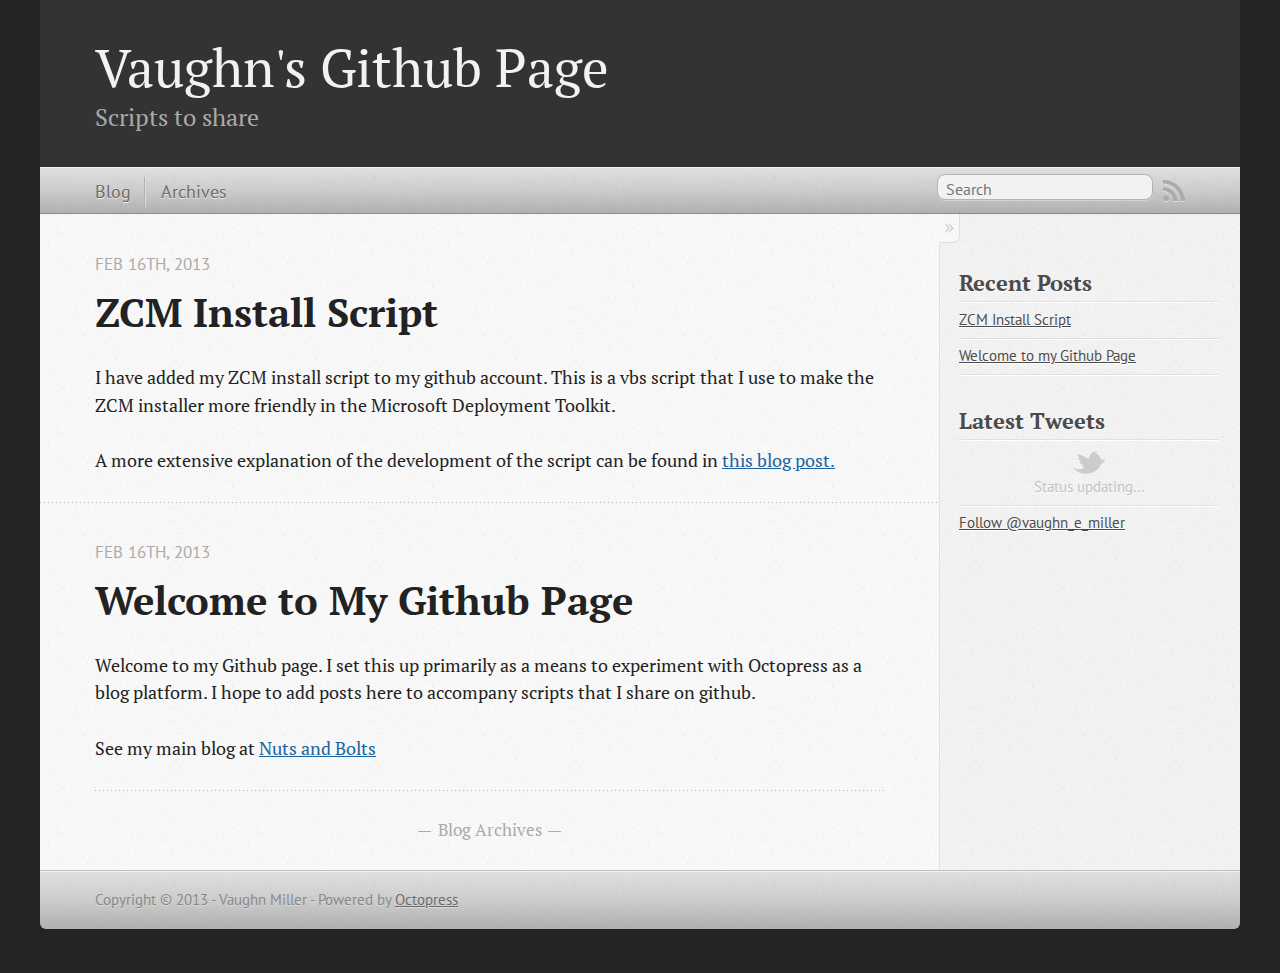
==== index.html @ 8c1656b6 "Site updated at 2013-02-16 18:28:26 UTC" ====
<!DOCTYPE html>
<!--[if IEMobile 7 ]><html class="no-js iem7"><![endif]-->
<!--[if lt IE 9]><html class="no-js lte-ie8"><![endif]-->
<!--[if (gt IE 8)|(gt IEMobile 7)|!(IEMobile)|!(IE)]><!--><html class="no-js" lang="en"><!--<![endif]-->
<head>
  <meta charset="utf-8">
  <title>Vaughn's Github Page</title>
  <meta name="author" content="Vaughn Miller">

  
  <meta name="description" content="I have added my ZCM install script to my github account. This is a vbs script that I use to make the ZCM installer more friendly in the Microsoft &hellip;">
  

  <!-- http://t.co/dKP3o1e -->
  <meta name="HandheldFriendly" content="True">
  <meta name="MobileOptimized" content="320">
  <meta name="viewport" content="width=device-width, initial-scale=1">

  
  <link rel="canonical" href="http://vmiller.github.com/">
  <link href="/favicon.png" rel="icon">
  <link href="/stylesheets/screen.css" media="screen, projection" rel="stylesheet" type="text/css">
  <script src="/javascripts/modernizr-2.0.js"></script>
  <script src="/javascripts/ender.js"></script>
  <script src="/javascripts/octopress.js" type="text/javascript"></script>
  <link href="/atom.xml" rel="alternate" title="Vaughn's Github Page" type="application/atom+xml">
  <!--Fonts from Google"s Web font directory at http://google.com/webfonts -->
<link href="http://fonts.googleapis.com/css?family=PT+Serif:regular,italic,bold,bolditalic" rel="stylesheet" type="text/css">
<link href="http://fonts.googleapis.com/css?family=PT+Sans:regular,italic,bold,bolditalic" rel="stylesheet" type="text/css">

  

</head>

<body   >
  <header role="banner"><hgroup>
  <h1><a href="/">Vaughn's Github Page</a></h1>
  
    <h2>Scripts to share</h2>
  
</hgroup>

</header>
  <nav role="navigation"><ul class="subscription" data-subscription="rss">
  <li><a href="/atom.xml" rel="subscribe-rss" title="subscribe via RSS">RSS</a></li>
  
</ul>
  
<form action="http://google.com/search" method="get">
  <fieldset role="search">
    <input type="hidden" name="q" value="site:vmiller.github.com" />
    <input class="search" type="text" name="q" results="0" placeholder="Search"/>
  </fieldset>
</form>
  
<ul class="main-navigation">
  <li><a href="/">Blog</a></li>
  <li><a href="/blog/archives">Archives</a></li>
</ul>

</nav>
  <div id="main">
    <div id="content">
      <div class="blog-index">
  
  
  
    <article>
      
  <header>
    
      <h1 class="entry-title"><a href="/blog/2013/02/16/zcm-install-script/">ZCM Install Script</a></h1>
    
    
      <p class="meta">
        








  


<time datetime="2013-02-16T13:21:00-05:00" pubdate data-updated="true">Feb 16<span>th</span>, 2013</time>
        
      </p>
    
  </header>


  <div class="entry-content"><p>I have added my ZCM install script to my github account.  This is a vbs script that I use to make the ZCM installer more friendly in the Microsoft Deployment Toolkit.</p>

<p>A more extensive explanation of the development of the script can be found in <a href="http://www.vaughnemiller.com/2012/09/06/installing-novell-zcm-adaptive-agent-in-mdt-2012/">this blog post.</a></p>
</div>
  
  


    </article>
  
  
    <article>
      
  <header>
    
      <h1 class="entry-title"><a href="/blog/2013/02/16/welcome-to-my-github-page/">Welcome to My Github Page</a></h1>
    
    
      <p class="meta">
        








  


<time datetime="2013-02-16T08:51:00-05:00" pubdate data-updated="true">Feb 16<span>th</span>, 2013</time>
        
      </p>
    
  </header>


  <div class="entry-content"><p>Welcome to my Github page.  I set this up primarily as a means to experiment with Octopress as a blog platform.  I hope to add posts here to accompany scripts that I share on github.</p>

<p>See my main blog at <a href="http://www.vaughnemiller.com">Nuts and Bolts</a></p>
</div>
  
  


    </article>
  
  <div class="pagination">
    
    <a href="/blog/archives">Blog Archives</a>
    
  </div>
</div>
<aside class="sidebar">
  
    <section>
  <h1>Recent Posts</h1>
  <ul id="recent_posts">
    
      <li class="post">
        <a href="/blog/2013/02/16/zcm-install-script/">ZCM Install Script</a>
      </li>
    
      <li class="post">
        <a href="/blog/2013/02/16/welcome-to-my-github-page/">Welcome to my Github Page</a>
      </li>
    
  </ul>
</section>


<section>
  <h1>Latest Tweets</h1>
  <ul id="tweets">
    <li class="loading">Status updating&#8230;</li>
  </ul>
  <script type="text/javascript">
    $.domReady(function(){
      getTwitterFeed("vaughn_e_miller", 4, true);
    });
  </script>
  <script src="/javascripts/twitter.js" type="text/javascript"> </script>
  
    <a href="http://twitter.com/vaughn_e_miller" class="twitter-follow-button" data-show-count="false">Follow @vaughn_e_miller</a>
  
</section>





  
</aside>

    </div>
  </div>
  <footer role="contentinfo"><p>
  Copyright &copy; 2013 - Vaughn Miller -
  <span class="credit">Powered by <a href="http://octopress.org">Octopress</a></span>
</p>

</footer>
  







  <script type="text/javascript">
    (function(){
      var twitterWidgets = document.createElement('script');
      twitterWidgets.type = 'text/javascript';
      twitterWidgets.async = true;
      twitterWidgets.src = 'http://platform.twitter.com/widgets.js';
      document.getElementsByTagName('head')[0].appendChild(twitterWidgets);
    })();
  </script>





</body>
</html>
---- stylesheets/screen.css ----
html,body,div,span,applet,object,iframe,h1,h2,h3,h4,h5,h6,p,blockquote,pre,a,abbr,acronym,address,big,cite,code,del,dfn,em,img,ins,kbd,q,s,samp,small,strike,strong,sub,sup,tt,var,b,u,i,center,dl,dt,dd,ol,ul,li,fieldset,form,label,legend,table,caption,tbody,tfoot,thead,tr,th,td,article,aside,canvas,details,embed,figure,figcaption,footer,header,hgroup,menu,nav,output,ruby,section,summary,time,mark,audio,video{margin:0;padding:0;border:0;font:inherit;font-size:100%;vertical-align:baseline}html{line-height:1}ol,ul{list-style:none}table{border-collapse:collapse;border-spacing:0}caption,th,td{text-align:left;font-weight:normal;vertical-align:middle}q,blockquote{quotes:none}q:before,q:after,blockquote:before,blockquote:after{content:"";content:none}a img{border:none}article,aside,details,figcaption,figure,footer,header,hgroup,menu,nav,section,summary{display:block}article,aside,details,figcaption,figure,footer,header,hgroup,menu,nav,section,summary{display:block}a{color:#1863a1}a:visited{color:#751590}a:focus{color:#0181eb}a:hover{color:#0181eb}a:active{color:#01579f}aside.sidebar a{color:#1863a1}aside.sidebar a:focus{color:#0181eb}aside.sidebar a:hover{color:#0181eb}aside.sidebar a:active{color:#01579f}a{-webkit-transition:color 0.3s;-moz-transition:color 0.3s;-o-transition:color 0.3s;transition:color 0.3s}html{background:#252525 url('/images/line-tile.png?1361021408') top left}body>div{background:#f2f2f2 url('/images/noise.png?1361021408') top left;border-bottom:1px solid #bfbfbf}body>div>div{background:#f8f8f8 url('/images/noise.png?1361021408') top left;border-right:1px solid #e0e0e0}.heading,body>header h1,h1,h2,h3,h4,h5,h6{font-family:"PT Serif","Georgia","Helvetica Neue",Arial,sans-serif}.sans,body>header h2,article header p.meta,article>footer,#content .blog-index footer,html .gist .gist-file .gist-meta,#blog-archives a.category,#blog-archives time,aside.sidebar section,body>footer{font-family:"PT Sans","Helvetica Neue",Arial,sans-serif}.serif,body,#content .blog-index a[rel=full-article]{font-family:"PT Serif",Georgia,Times,"Times New Roman",serif}.mono,pre,code,tt,p code,li code{font-family:Menlo,Monaco,"Andale Mono","lucida console","Courier New",monospace}body>header h1{font-size:2.2em;font-family:"PT Serif","Georgia","Helvetica Neue",Arial,sans-serif;font-weight:normal;line-height:1.2em;margin-bottom:0.6667em}body>header h2{font-family:"PT Serif","Georgia","Helvetica Neue",Arial,sans-serif}body{line-height:1.5em;color:#222}h1{font-size:2.2em;line-height:1.2em}@media only screen and (min-width: 992px){body{font-size:1.15em}h1{font-size:2.6em;line-height:1.2em}}h1,h2,h3,h4,h5,h6{text-rendering:optimizelegibility;margin-bottom:1em;font-weight:bold}h2,section h1{font-size:1.5em}h3,section h2,section section h1{font-size:1.3em}h4,section h3,section section h2,section section section h1{font-size:1em}h5,section h4,section section h3{font-size:.9em}h6,section h5,section section h4,section section section h3{font-size:.8em}p,blockquote,ul,ol{margin-bottom:1.5em}ul{list-style-type:disc}ul ul{list-style-type:circle;margin-bottom:0px}ul ul ul{list-style-type:square;margin-bottom:0px}ol{list-style-type:decimal}ol ol{list-style-type:lower-alpha;margin-bottom:0px}ol ol ol{list-style-type:lower-roman;margin-bottom:0px}ul,ul ul,ul ol,ol,ol ul,ol ol{margin-left:1.3em}strong{font-weight:bold}em{font-style:italic}sup,sub{font-size:0.8em;position:relative;display:inline-block}sup{top:-0.5em}sub{bottom:-0.5em}q{font-style:italic}q:before{content:"\201C"}q:after{content:"\201D"}em,dfn{font-style:italic}strong,dfn{font-weight:bold}del,s{text-decoration:line-through}abbr,acronym{border-bottom:1px dotted;cursor:help}sub,sup{line-height:0}hr{margin-bottom:0.2em}small{font-size:.8em}big{font-size:1.2em}blockquote{font-style:italic;position:relative;font-size:1.2em;line-height:1.5em;padding-left:1em;border-left:4px solid rgba(170,170,170,0.5)}blockquote cite{font-style:italic}blockquote cite a{color:#aaa !important;word-wrap:break-word}blockquote cite:before{content:'\2014';padding-right:.3em;padding-left:.3em;color:#aaa}@media only screen and (min-width: 992px){blockquote{padding-left:1.5em;border-left-width:4px}}.pullquote-right:before,.pullquote-left:before{padding:0;border:none;content:attr(data-pullquote);float:right;width:45%;margin:.5em 0 1em 1.5em;position:relative;top:7px;font-size:1.4em;line-height:1.45em}.pullquote-left:before{float:left;margin:.5em 1.5em 1em 0}.force-wrap,article a,aside.sidebar a{white-space:-moz-pre-wrap;white-space:-pre-wrap;white-space:-o-pre-wrap;white-space:pre-wrap;word-wrap:break-word}.group,body>header,body>nav,body>footer,body #content>article,body #content>div>article,body #content>div>section,body div.pagination,aside.sidebar,#main,#content,.sidebar{*zoom:1}.group:after,body>header:after,body>nav:after,body>footer:after,body #content>article:after,body #content>div>article:after,body #content>div>section:after,body div.pagination:after,aside.sidebar:after,#main:after,#content:after,.sidebar:after{content:"";display:table;clear:both}body{-webkit-text-size-adjust:none;max-width:1200px;position:relative;margin:0 auto}body>header,body>nav,body>footer,body #content>article,body #content>div>article,body #content>div>section{padding-left:18px;padding-right:18px}@media only screen and (min-width: 480px){body>header,body>nav,body>footer,body #content>article,body #content>div>article,body #content>div>section{padding-left:25px;padding-right:25px}}@media only screen and (min-width: 768px){body>header,body>nav,body>footer,body #content>article,body #content>div>article,body #content>div>section{padding-left:35px;padding-right:35px}}@media only screen and (min-width: 992px){body>header,body>nav,body>footer,body #content>article,body #content>div>article,body #content>div>section{padding-left:55px;padding-right:55px}}body div.pagination{margin-left:18px;margin-right:18px}@media only screen and (min-width: 480px){body div.pagination{margin-left:25px;margin-right:25px}}@media only screen and (min-width: 768px){body div.pagination{margin-left:35px;margin-right:35px}}@media only screen and (min-width: 992px){body div.pagination{margin-left:55px;margin-right:55px}}body>header{font-size:1em;padding-top:1.5em;padding-bottom:1.5em}#content{overflow:hidden}#content>div,#content>article{width:100%}aside.sidebar{float:none;padding:0 18px 1px;background-color:#f7f7f7;border-top:1px solid #e0e0e0}.flex-content,article img,article video,article .flash-video,aside.sidebar img{max-width:100%;height:auto}.basic-alignment.left,article img.left,article video.left,article .left.flash-video,aside.sidebar img.left{float:left;margin-right:1.5em}.basic-alignment.right,article img.right,article video.right,article .right.flash-video,aside.sidebar img.right{float:right;margin-left:1.5em}.basic-alignment.center,article img.center,article video.center,article .center.flash-video,aside.sidebar img.center{display:block;margin:0 auto 1.5em}.basic-alignment.left,article img.left,article video.left,article .left.flash-video,aside.sidebar img.left,.basic-alignment.right,article img.right,article video.right,article .right.flash-video,aside.sidebar img.right{margin-bottom:.8em}.toggle-sidebar,.no-sidebar .toggle-sidebar{display:none}@media only screen and (min-width: 750px){body.sidebar-footer aside.sidebar{float:none;width:auto;clear:left;margin:0;padding:0 35px 1px;background-color:#f7f7f7;border-top:1px solid #eaeaea}body.sidebar-footer aside.sidebar section.odd,body.sidebar-footer aside.sidebar section.even{float:left;width:48%}body.sidebar-footer aside.sidebar section.odd{margin-left:0}body.sidebar-footer aside.sidebar section.even{margin-left:4%}body.sidebar-footer aside.sidebar.thirds section{width:30%;margin-left:5%}body.sidebar-footer aside.sidebar.thirds section.first{margin-left:0;clear:both}}body.sidebar-footer #content{margin-right:0px}body.sidebar-footer .toggle-sidebar{display:none}@media only screen and (min-width: 550px){body>header{font-size:1em}}@media only screen and (min-width: 750px){aside.sidebar{float:none;width:auto;clear:left;margin:0;padding:0 35px 1px;background-color:#f7f7f7;border-top:1px solid #eaeaea}aside.sidebar section.odd,aside.sidebar section.even{float:left;width:48%}aside.sidebar section.odd{margin-left:0}aside.sidebar section.even{margin-left:4%}aside.sidebar.thirds section{width:30%;margin-left:5%}aside.sidebar.thirds section.first{margin-left:0;clear:both}}@media only screen and (min-width: 768px){body{-webkit-text-size-adjust:auto}body>header{font-size:1.2em}#main{padding:0;margin:0 auto}#content{overflow:visible;margin-right:240px;position:relative}.no-sidebar #content{margin-right:0;border-right:0}.collapse-sidebar #content{margin-right:20px}#content>div,#content>article{padding-top:17.5px;padding-bottom:17.5px;float:left}aside.sidebar{width:210px;padding:0 15px 15px;background:none;clear:none;float:left;margin:0 -100% 0 0}aside.sidebar section{width:auto;margin-left:0}aside.sidebar section.odd,aside.sidebar section.even{float:none;width:auto;margin-left:0}.collapse-sidebar aside.sidebar{float:none;width:auto;clear:left;margin:0;padding:0 35px 1px;background-color:#f7f7f7;border-top:1px solid #eaeaea}.collapse-sidebar aside.sidebar section.odd,.collapse-sidebar aside.sidebar section.even{float:left;width:48%}.collapse-sidebar aside.sidebar section.odd{margin-left:0}.collapse-sidebar aside.sidebar section.even{margin-left:4%}.collapse-sidebar aside.sidebar.thirds section{width:30%;margin-left:5%}.collapse-sidebar aside.sidebar.thirds section.first{margin-left:0;clear:both}}@media only screen and (min-width: 992px){body>header{font-size:1.3em}#content{margin-right:300px}#content>div,#content>article{padding-top:27.5px;padding-bottom:27.5px}aside.sidebar{width:260px;padding:1.2em 20px 20px}.collapse-sidebar aside.sidebar{padding-left:55px;padding-right:55px}}@media only screen and (min-width: 768px){ul,ol{margin-left:0}}body>header{background:#333}body>header h1{display:inline-block;margin:0}body>header h1 a,body>header h1 a:visited,body>header h1 a:hover{color:#f2f2f2;text-decoration:none}body>header h2{margin:.2em 0 0;font-size:1em;color:#aaa;font-weight:normal}body>nav{position:relative;background-color:#ccc;background:url('/images/noise.png?1361021408'),-webkit-gradient(linear, 50% 0%, 50% 100%, color-stop(0%, #e0e0e0), color-stop(50%, #cccccc), color-stop(100%, #b0b0b0));background:url('/images/noise.png?1361021408'),-webkit-linear-gradient(#e0e0e0,#cccccc,#b0b0b0);background:url('/images/noise.png?1361021408'),-moz-linear-gradient(#e0e0e0,#cccccc,#b0b0b0);background:url('/images/noise.png?1361021408'),-o-linear-gradient(#e0e0e0,#cccccc,#b0b0b0);background:url('/images/noise.png?1361021408'),linear-gradient(#e0e0e0,#cccccc,#b0b0b0);border-top:1px solid #f2f2f2;border-bottom:1px solid #8c8c8c;padding-top:.35em;padding-bottom:.35em}body>nav form{-webkit-background-clip:padding;-moz-background-clip:padding;background-clip:padding-box;margin:0;padding:0}body>nav form .search{padding:.3em .5em 0;font-size:.85em;font-family:"PT Sans","Helvetica Neue",Arial,sans-serif;line-height:1.1em;width:95%;-webkit-border-radius:0.5em;-moz-border-radius:0.5em;-ms-border-radius:0.5em;-o-border-radius:0.5em;border-radius:0.5em;-webkit-background-clip:padding;-moz-background-clip:padding;background-clip:padding-box;-webkit-box-shadow:#d1d1d1 0 1px;-moz-box-shadow:#d1d1d1 0 1px;box-shadow:#d1d1d1 0 1px;background-color:#f2f2f2;border:1px solid #b3b3b3;color:#888}body>nav form .search:focus{color:#444;border-color:#80b1df;-webkit-box-shadow:#80b1df 0 0 4px,#80b1df 0 0 3px inset;-moz-box-shadow:#80b1df 0 0 4px,#80b1df 0 0 3px inset;box-shadow:#80b1df 0 0 4px,#80b1df 0 0 3px inset;background-color:#fff;outline:none}body>nav fieldset[role=search]{float:right;width:48%}body>nav fieldset.mobile-nav{float:left;width:48%}body>nav fieldset.mobile-nav select{width:100%;font-size:.8em;border:1px solid #888}body>nav ul{display:none}@media only screen and (min-width: 550px){body>nav{font-size:.9em}body>nav ul{margin:0;padding:0;border:0;overflow:hidden;*zoom:1;float:left;display:block;padding-top:.15em}body>nav ul li{list-style-image:none;list-style-type:none;margin-left:0;white-space:nowrap;display:inline;float:left;padding-left:0;padding-right:0}body>nav ul li:first-child,body>nav ul li.first{padding-left:0}body>nav ul li:last-child{padding-right:0}body>nav ul li.last{padding-right:0}body>nav ul.subscription{margin-left:.8em;float:right}body>nav ul.subscription li:last-child a{padding-right:0}body>nav ul li{margin:0}body>nav a{color:#6b6b6b;font-family:"PT Sans","Helvetica Neue",Arial,sans-serif;text-shadow:#ebebeb 0 1px;float:left;text-decoration:none;font-size:1.1em;padding:.1em 0;line-height:1.5em}body>nav a:visited{color:#6b6b6b}body>nav a:hover{color:#2b2b2b}body>nav li+li{border-left:1px solid #b0b0b0;margin-left:.8em}body>nav li+li a{padding-left:.8em;border-left:1px solid #dedede}body>nav form{float:right;text-align:left;padding-left:.8em;width:175px}body>nav form .search{width:93%;font-size:.95em;line-height:1.2em}body>nav ul[data-subscription$=email]+form{width:97px}body>nav ul[data-subscription$=email]+form .search{width:91%}body>nav fieldset.mobile-nav{display:none}body>nav fieldset[role=search]{width:99%}}@media only screen and (min-width: 992px){body>nav form{width:215px}body>nav ul[data-subscription$=email]+form{width:147px}}.no-placeholder body>nav .search{background:#f2f2f2 url('/images/search.png?1361021408') 0.3em 0.25em no-repeat;text-indent:1.3em}@media only screen and (min-width: 550px){.maskImage body>nav ul[data-subscription$=email]+form{width:123px}}@media only screen and (min-width: 992px){.maskImage body>nav ul[data-subscription$=email]+form{width:173px}}.maskImage ul.subscription{position:relative;top:.2em}.maskImage ul.subscription li,.maskImage ul.subscription a{border:0;padding:0}.maskImage a[rel=subscribe-rss]{position:relative;top:0px;text-indent:-999999em;background-color:#dedede;border:0;padding:0}.maskImage a[rel=subscribe-rss],.maskImage a[rel=subscribe-rss]:after{-webkit-mask-image:url('/images/rss.png?1361021408');-moz-mask-image:url('/images/rss.png?1361021408');-ms-mask-image:url('/images/rss.png?1361021408');-o-mask-image:url('/images/rss.png?1361021408');mask-image:url('/images/rss.png?1361021408');-webkit-mask-repeat:no-repeat;-moz-mask-repeat:no-repeat;-ms-mask-repeat:no-repeat;-o-mask-repeat:no-repeat;mask-repeat:no-repeat;width:22px;height:22px}.maskImage a[rel=subscribe-rss]:after{content:"";position:absolute;top:-1px;left:0;background-color:#ababab}.maskImage a[rel=subscribe-rss]:hover:after{background-color:#9e9e9e}.maskImage a[rel=subscribe-email]{position:relative;top:0px;text-indent:-999999em;background-color:#dedede;border:0;padding:0}.maskImage a[rel=subscribe-email],.maskImage a[rel=subscribe-email]:after{-webkit-mask-image:url('/images/email.png?1361021408');-moz-mask-image:url('/images/email.png?1361021408');-ms-mask-image:url('/images/email.png?1361021408');-o-mask-image:url('/images/email.png?1361021408');mask-image:url('/images/email.png?1361021408');-webkit-mask-repeat:no-repeat;-moz-mask-repeat:no-repeat;-ms-mask-repeat:no-repeat;-o-mask-repeat:no-repeat;mask-repeat:no-repeat;width:28px;height:22px}.maskImage a[rel=subscribe-email]:after{content:"";position:absolute;top:-1px;left:0;background-color:#ababab}.maskImage a[rel=subscribe-email]:hover:after{background-color:#9e9e9e}article{padding-top:1em}article header{position:relative;padding-top:2em;padding-bottom:1em;margin-bottom:1em;background:url('[data-uri]') bottom left repeat-x}article header h1{margin:0}article header h1 a{text-decoration:none}article header h1 a:hover{text-decoration:underline}article header p{font-size:.9em;color:#aaa;margin:0}article header p.meta{text-transform:uppercase;position:absolute;top:0}@media only screen and (min-width: 768px){article header{margin-bottom:1.5em;padding-bottom:1em;background:url('[data-uri]') bottom left repeat-x}}article h2{padding-top:0.8em;background:url('[data-uri]') top left repeat-x}.entry-content article h2:first-child,article header+h2{padding-top:0}article h2:first-child,article header+h2{background:none}article .feature{padding-top:.5em;margin-bottom:1em;padding-bottom:1em;background:url('[data-uri]') bottom left repeat-x;font-size:2.0em;font-style:italic;line-height:1.3em}article img,article video,article .flash-video{-webkit-border-radius:0.3em;-moz-border-radius:0.3em;-ms-border-radius:0.3em;-o-border-radius:0.3em;border-radius:0.3em;-webkit-box-shadow:rgba(0,0,0,0.15) 0 1px 4px;-moz-box-shadow:rgba(0,0,0,0.15) 0 1px 4px;box-shadow:rgba(0,0,0,0.15) 0 1px 4px;-webkit-box-sizing:border-box;-moz-box-sizing:border-box;box-sizing:border-box;border:#fff 0.5em solid}article video,article .flash-video{margin:0 auto 1.5em}article video{display:block;width:100%}article .flash-video>div{position:relative;display:block;padding-bottom:56.25%;padding-top:1px;height:0;overflow:hidden}article .flash-video>div iframe,article .flash-video>div object,article .flash-video>div embed{position:absolute;top:0;left:0;width:100%;height:100%}article>footer{padding-bottom:2.5em;margin-top:2em}article>footer p.meta{margin-bottom:.8em;font-size:.85em;clear:both;overflow:hidden}.blog-index article+article{background:url('[data-uri]') top left repeat-x}#content .blog-index{padding-top:0;padding-bottom:0}#content .blog-index article{padding-top:2em}#content .blog-index article header{background:none;padding-bottom:0}#content .blog-index article h1{font-size:2.2em}#content .blog-index article h1 a{color:inherit}#content .blog-index article h1 a:hover{color:#0181eb}#content .blog-index a[rel=full-article]{background:#ebebeb;display:inline-block;padding:.4em .8em;margin-right:.5em;text-decoration:none;color:#666;-webkit-transition:background-color 0.5s;-moz-transition:background-color 0.5s;-o-transition:background-color 0.5s;transition:background-color 0.5s}#content .blog-index a[rel=full-article]:hover{background:#0181eb;text-shadow:none;color:#f8f8f8}#content .blog-index footer{margin-top:1em}.separator,article>footer .byline+time:before,article>footer time+time:before,article>footer .comments:before,article>footer .byline ~ .categories:before{content:"\2022 ";padding:0 .4em 0 .2em;display:inline-block}#content div.pagination{text-align:center;font-size:.95em;position:relative;background:url('[data-uri]') top left repeat-x;padding-top:1.5em;padding-bottom:1.5em}#content div.pagination a{text-decoration:none;color:#aaa}#content div.pagination a.prev{position:absolute;left:0}#content div.pagination a.next{position:absolute;right:0}#content div.pagination a:hover{color:#0181eb}#content div.pagination a[href*=archive]:before,#content div.pagination a[href*=archive]:after{content:'\2014';padding:0 .3em}p.meta+.sharing{padding-top:1em;padding-left:0;background:url('[data-uri]') top left repeat-x}#fb-root{display:none}.highlight,html .gist .gist-file .gist-syntax .gist-highlight{border:1px solid #05232b !important}.highlight table td.code,html .gist .gist-file .gist-syntax .gist-highlight table td.code{width:100%}.highlight .line-numbers,html .gist .gist-file .gist-syntax .highlight .line_numbers{text-align:right;font-size:13px;line-height:1.45em;background:#073642 url('/images/noise.png?1361021408') top left !important;border-right:1px solid #00232c !important;-webkit-box-shadow:#083e4b -1px 0 inset;-moz-box-shadow:#083e4b -1px 0 inset;box-shadow:#083e4b -1px 0 inset;text-shadow:#021014 0 -1px;padding:.8em !important;-webkit-border-radius:0;-moz-border-radius:0;-ms-border-radius:0;-o-border-radius:0;border-radius:0}.highlight .line-numbers span,html .gist .gist-file .gist-syntax .highlight .line_numbers span{color:#586e75 !important}figure.code,.gist-file,pre{-webkit-box-shadow:rgba(0,0,0,0.06) 0 0 10px;-moz-box-shadow:rgba(0,0,0,0.06) 0 0 10px;box-shadow:rgba(0,0,0,0.06) 0 0 10px}figure.code .highlight pre,.gist-file .highlight pre,pre .highlight pre{-webkit-box-shadow:none;-moz-box-shadow:none;box-shadow:none}.gist .highlight *::-moz-selection,figure.code .highlight *::-moz-selection{background:#386774;color:inherit;text-shadow:#002b36 0 1px}.gist .highlight *::-webkit-selection,figure.code .highlight *::-webkit-selection{background:#386774;color:inherit;text-shadow:#002b36 0 1px}.gist .highlight *::selection,figure.code .highlight *::selection{background:#386774;color:inherit;text-shadow:#002b36 0 1px}html .gist .gist-file{margin-bottom:1.8em;position:relative;border:none;padding-top:26px !important}html .gist .gist-file .highlight{margin-bottom:0}html .gist .gist-file .gist-syntax{border-bottom:0 !important;background:none !important}html .gist .gist-file .gist-syntax .gist-highlight{background:#002b36 !important}html .gist .gist-file .gist-syntax .highlight pre{padding:0}html .gist .gist-file .gist-meta{padding:.6em 0.8em;border:1px solid #083e4b !important;color:#586e75;font-size:.7em !important;background:#073642 url('/images/noise.png?1361021408') top left;line-height:1.5em}html .gist .gist-file .gist-meta a{color:#75878b !important;text-decoration:none}html .gist .gist-file .gist-meta a:hover{text-decoration:underline}html .gist .gist-file .gist-meta a:hover{color:#93a1a1 !important}html .gist .gist-file .gist-meta a[href*='#file']{position:absolute;top:0;left:0;right:-10px;color:#474747 !important}html .gist .gist-file .gist-meta a[href*='#file']:hover{color:#1863a1 !important}html .gist .gist-file .gist-meta a[href*=raw]{top:.4em}pre{background:#002b36 url('/images/noise.png?1361021408') top left;-webkit-border-radius:0.4em;-moz-border-radius:0.4em;-ms-border-radius:0.4em;-o-border-radius:0.4em;border-radius:0.4em;border:1px solid #05232b;line-height:1.45em;font-size:13px;margin-bottom:2.1em;padding:.8em 1em;color:#93a1a1;overflow:auto}h3.filename+pre{-moz-border-radius-topleft:0px;-webkit-border-top-left-radius:0px;border-top-left-radius:0px;-moz-border-radius-topright:0px;-webkit-border-top-right-radius:0px;border-top-right-radius:0px}p code,li code{display:inline-block;white-space:no-wrap;background:#fff;font-size:.8em;line-height:1.5em;color:#555;border:1px solid #ddd;-webkit-border-radius:0.4em;-moz-border-radius:0.4em;-ms-border-radius:0.4em;-o-border-radius:0.4em;border-radius:0.4em;padding:0 .3em;margin:-1px 0}p pre code,li pre code{font-size:1em !important;background:none;border:none}.pre-code,html .gist .gist-file .gist-syntax .highlight pre,.highlight code{font-family:Menlo,Monaco,"Andale Mono","lucida console","Courier New",monospace !important;overflow:scroll;overflow-y:hidden;display:block;padding:.8em;overflow-x:auto;line-height:1.45em;background:#002b36 url('/images/noise.png?1361021408') top left !important;color:#93a1a1 !important}.pre-code span,html .gist .gist-file .gist-syntax .highlight pre span,.highlight code span{color:#93a1a1 !important}.pre-code span,html .gist .gist-file .gist-syntax .highlight pre span,.highlight code span{font-style:normal !important;font-weight:normal !important}.pre-code .c,html .gist .gist-file .gist-syntax .highlight pre .c,.highlight code .c{color:#586e75 !important;font-style:italic !important}.pre-code .cm,html .gist .gist-file .gist-syntax .highlight pre .cm,.highlight code .cm{color:#586e75 !important;font-style:italic !important}.pre-code .cp,html .gist .gist-file .gist-syntax .highlight pre .cp,.highlight code .cp{color:#586e75 !important;font-style:italic !important}.pre-code .c1,html .gist .gist-file .gist-syntax .highlight pre .c1,.highlight code .c1{color:#586e75 !important;font-style:italic !important}.pre-code .cs,html .gist .gist-file .gist-syntax .highlight pre .cs,.highlight code .cs{color:#586e75 !important;font-weight:bold !important;font-style:italic !important}.pre-code .err,html .gist .gist-file .gist-syntax .highlight pre .err,.highlight code .err{color:#dc322f !important;background:none !important}.pre-code .k,html .gist .gist-file .gist-syntax .highlight pre .k,.highlight code .k{color:#cb4b16 !important}.pre-code .o,html .gist .gist-file .gist-syntax .highlight pre .o,.highlight code .o{color:#93a1a1 !important;font-weight:bold !important}.pre-code .p,html .gist .gist-file .gist-syntax .highlight pre .p,.highlight code .p{color:#93a1a1 !important}.pre-code .ow,html .gist .gist-file .gist-syntax .highlight pre .ow,.highlight code .ow{color:#2aa198 !important;font-weight:bold !important}.pre-code .gd,html .gist .gist-file .gist-syntax .highlight pre .gd,.highlight code .gd{color:#93a1a1 !important;background-color:#372c34 !important;display:inline-block}.pre-code .gd .x,html .gist .gist-file .gist-syntax .highlight pre .gd .x,.highlight code .gd .x{color:#93a1a1 !important;background-color:#4d2d33 !important;display:inline-block}.pre-code .ge,html .gist .gist-file .gist-syntax .highlight pre .ge,.highlight code .ge{color:#93a1a1 !important;font-style:italic !important}.pre-code .gh,html .gist .gist-file .gist-syntax .highlight pre .gh,.highlight code .gh{color:#586e75 !important}.pre-code .gi,html .gist .gist-file .gist-syntax .highlight pre .gi,.highlight code .gi{color:#93a1a1 !important;background-color:#1a412b !important;display:inline-block}.pre-code .gi .x,html .gist .gist-file .gist-syntax .highlight pre .gi .x,.highlight code .gi .x{color:#93a1a1 !important;background-color:#355720 !important;display:inline-block}.pre-code .gs,html .gist .gist-file .gist-syntax .highlight pre .gs,.highlight code .gs{color:#93a1a1 !important;font-weight:bold !important}.pre-code .gu,html .gist .gist-file .gist-syntax .highlight pre .gu,.highlight code .gu{color:#6c71c4 !important}.pre-code .kc,html .gist .gist-file .gist-syntax .highlight pre .kc,.highlight code .kc{color:#859900 !important;font-weight:bold !important}.pre-code .kd,html .gist .gist-file .gist-syntax .highlight pre .kd,.highlight code .kd{color:#268bd2 !important}.pre-code .kp,html .gist .gist-file .gist-syntax .highlight pre .kp,.highlight code .kp{color:#cb4b16 !important;font-weight:bold !important}.pre-code .kr,html .gist .gist-file .gist-syntax .highlight pre .kr,.highlight code .kr{color:#d33682 !important;font-weight:bold !important}.pre-code .kt,html .gist .gist-file .gist-syntax .highlight pre .kt,.highlight code .kt{color:#2aa198 !important}.pre-code .n,html .gist .gist-file .gist-syntax .highlight pre .n,.highlight code .n{color:#268bd2 !important}.pre-code .na,html .gist .gist-file .gist-syntax .highlight pre .na,.highlight code .na{color:#268bd2 !important}.pre-code .nb,html .gist .gist-file .gist-syntax .highlight pre .nb,.highlight code .nb{color:#859900 !important}.pre-code .nc,html .gist .gist-file .gist-syntax .highlight pre .nc,.highlight code .nc{color:#d33682 !important}.pre-code .no,html .gist .gist-file .gist-syntax .highlight pre .no,.highlight code .no{color:#b58900 !important}.pre-code .nl,html .gist .gist-file .gist-syntax .highlight pre .nl,.highlight code .nl{color:#859900 !important}.pre-code .ne,html .gist .gist-file .gist-syntax .highlight pre .ne,.highlight code .ne{color:#268bd2 !important;font-weight:bold !important}.pre-code .nf,html .gist .gist-file .gist-syntax .highlight pre .nf,.highlight code .nf{color:#268bd2 !important;font-weight:bold !important}.pre-code .nn,html .gist .gist-file .gist-syntax .highlight pre .nn,.highlight code .nn{color:#b58900 !important}.pre-code .nt,html .gist .gist-file .gist-syntax .highlight pre .nt,.highlight code .nt{color:#268bd2 !important;font-weight:bold !important}.pre-code .nx,html .gist .gist-file .gist-syntax .highlight pre .nx,.highlight code .nx{color:#b58900 !important}.pre-code .vg,html .gist .gist-file .gist-syntax .highlight pre .vg,.highlight code .vg{color:#268bd2 !important}.pre-code .vi,html .gist .gist-file .gist-syntax .highlight pre .vi,.highlight code .vi{color:#268bd2 !important}.pre-code .nv,html .gist .gist-file .gist-syntax .highlight pre .nv,.highlight code .nv{color:#268bd2 !important}.pre-code .mf,html .gist .gist-file .gist-syntax .highlight pre .mf,.highlight code .mf{color:#2aa198 !important}.pre-code .m,html .gist .gist-file .gist-syntax .highlight pre .m,.highlight code .m{color:#2aa198 !important}.pre-code .mh,html .gist .gist-file .gist-syntax .highlight pre .mh,.highlight code .mh{color:#2aa198 !important}.pre-code .mi,html .gist .gist-file .gist-syntax .highlight pre .mi,.highlight code .mi{color:#2aa198 !important}.pre-code .s,html .gist .gist-file .gist-syntax .highlight pre .s,.highlight code .s{color:#2aa198 !important}.pre-code .sd,html .gist .gist-file .gist-syntax .highlight pre .sd,.highlight code .sd{color:#2aa198 !important}.pre-code .s2,html .gist .gist-file .gist-syntax .highlight pre .s2,.highlight code .s2{color:#2aa198 !important}.pre-code .se,html .gist .gist-file .gist-syntax .highlight pre .se,.highlight code .se{color:#dc322f !important}.pre-code .si,html .gist .gist-file .gist-syntax .highlight pre .si,.highlight code .si{color:#268bd2 !important}.pre-code .sr,html .gist .gist-file .gist-syntax .highlight pre .sr,.highlight code .sr{color:#2aa198 !important}.pre-code .s1,html .gist .gist-file .gist-syntax .highlight pre .s1,.highlight code .s1{color:#2aa198 !important}.pre-code div .gd,html .gist .gist-file .gist-syntax .highlight pre div .gd,.highlight code div .gd,.pre-code div .gd .x,html .gist .gist-file .gist-syntax .highlight pre div .gd .x,.highlight code div .gd .x,.pre-code div .gi,html .gist .gist-file .gist-syntax .highlight pre div .gi,.highlight code div .gi,.pre-code div .gi .x,html .gist .gist-file .gist-syntax .highlight pre div .gi .x,.highlight code div .gi .x{display:inline-block;width:100%}.highlight,.gist-highlight{margin-bottom:1.8em;background:#002b36;overflow-y:hidden;overflow-x:auto}.highlight pre,.gist-highlight pre{background:none;-webkit-border-radius:0px;-moz-border-radius:0px;-ms-border-radius:0px;-o-border-radius:0px;border-radius:0px;border:none;padding:0;margin-bottom:0}pre::-webkit-scrollbar,.highlight::-webkit-scrollbar,.gist-highlight::-webkit-scrollbar{height:.5em;background:rgba(255,255,255,0.15)}pre::-webkit-scrollbar-thumb:horizontal,.highlight::-webkit-scrollbar-thumb:horizontal,.gist-highlight::-webkit-scrollbar-thumb:horizontal{background:rgba(255,255,255,0.2);-webkit-border-radius:4px;border-radius:4px}.highlight code{background:#000}figure.code{background:none;padding:0;border:0;margin-bottom:1.5em}figure.code pre{margin-bottom:0}figure.code figcaption{position:relative}figure.code .highlight{margin-bottom:0}.code-title,html .gist .gist-file .gist-meta a[href*='#file'],h3.filename,figure.code figcaption{text-align:center;font-size:13px;line-height:2em;text-shadow:#cbcccc 0 1px 0;color:#474747;font-weight:normal;margin-bottom:0;-moz-border-radius-topleft:5px;-webkit-border-top-left-radius:5px;border-top-left-radius:5px;-moz-border-radius-topright:5px;-webkit-border-top-right-radius:5px;border-top-right-radius:5px;font-family:"Helvetica Neue", Arial, "Lucida Grande", "Lucida Sans Unicode", Lucida, sans-serif;background:#aaa url('/images/code_bg.png?1361021408') top repeat-x;border:1px solid #565656;border-top-color:#cbcbcb;border-left-color:#a5a5a5;border-right-color:#a5a5a5;border-bottom:0}.download-source,html .gist .gist-file .gist-meta a[href*=raw],figure.code figcaption a{position:absolute;right:.8em;text-decoration:none;color:#666 !important;z-index:1;font-size:13px;text-shadow:#cbcccc 0 1px 0;padding-left:3em}.download-source:hover,html .gist .gist-file .gist-meta a[href*=raw]:hover,figure.code figcaption a:hover{text-decoration:underline}#archive #content>div,#archive #content>div>article{padding-top:0}#blog-archives{color:#aaa}#blog-archives article{padding:1em 0 1em;position:relative;background:url('[data-uri]') bottom left repeat-x}#blog-archives article:last-child{background:none}#blog-archives article footer{padding:0;margin:0}#blog-archives h1{color:#222;margin-bottom:.3em}#blog-archives h2{display:none}#blog-archives h1{font-size:1.5em}#blog-archives h1 a{text-decoration:none;color:inherit;font-weight:normal;display:inline-block}#blog-archives h1 a:hover{text-decoration:underline}#blog-archives h1 a:hover{color:#0181eb}#blog-archives a.category,#blog-archives time{color:#aaa}#blog-archives .entry-content{display:none}#blog-archives time{font-size:.9em;line-height:1.2em}#blog-archives time .month,#blog-archives time .day{display:inline-block}#blog-archives time .month{text-transform:uppercase}#blog-archives p{margin-bottom:1em}#blog-archives a,#blog-archives .entry-content a{color:inherit}#blog-archives a:hover,#blog-archives .entry-content a:hover{color:#0181eb}#blog-archives a:hover{color:#0181eb}@media only screen and (min-width: 550px){#blog-archives article{margin-left:5em}#blog-archives h2{margin-bottom:.3em;font-weight:normal;display:inline-block;position:relative;top:-1px;float:left}#blog-archives h2:first-child{padding-top:.75em}#blog-archives time{position:absolute;text-align:right;left:0em;top:1.8em}#blog-archives .year{display:none}#blog-archives article{padding-left:4.5em;padding-bottom:.7em}#blog-archives a.category{line-height:1.1em}}#content>.category article{margin-left:0;padding-left:6.8em}#content>.category .year{display:inline}.side-shadow-border,aside.sidebar section h1,aside.sidebar li{-webkit-box-shadow:#fff 0 1px;-moz-box-shadow:#fff 0 1px;box-shadow:#fff 0 1px}aside.sidebar{overflow:hidden;color:#4b4b4b;text-shadow:#fff 0 1px}aside.sidebar section{font-size:.8em;line-height:1.4em;margin-bottom:1.5em}aside.sidebar section h1{margin:1.5em 0 0;padding-bottom:.2em;border-bottom:1px solid #e0e0e0}aside.sidebar section h1+p{padding-top:.4em}aside.sidebar img{-webkit-border-radius:0.3em;-moz-border-radius:0.3em;-ms-border-radius:0.3em;-o-border-radius:0.3em;border-radius:0.3em;-webkit-box-shadow:rgba(0,0,0,0.15) 0 1px 4px;-moz-box-shadow:rgba(0,0,0,0.15) 0 1px 4px;box-shadow:rgba(0,0,0,0.15) 0 1px 4px;-webkit-box-sizing:border-box;-moz-box-sizing:border-box;box-sizing:border-box;border:#fff 0.3em solid}aside.sidebar ul{margin-bottom:0.5em;margin-left:0}aside.sidebar li{list-style:none;padding:.5em 0;margin:0;border-bottom:1px solid #e0e0e0}aside.sidebar li p:last-child{margin-bottom:0}aside.sidebar a{color:inherit;-webkit-transition:color 0.5s;-moz-transition:color 0.5s;-o-transition:color 0.5s;transition:color 0.5s}aside.sidebar:hover a{color:#1863a1}aside.sidebar:hover a:hover{color:#0181eb}.aside-alt-link,#tweets a[href*='twitter.com/search'],#pinboard_linkroll .pin-tag{color:#7e7e7e}.aside-alt-link:hover,#tweets a[href*='twitter.com/search']:hover,#pinboard_linkroll .pin-tag:hover{color:#0181eb}@media only screen and (min-width: 768px){.toggle-sidebar{outline:none;position:absolute;right:-10px;top:0;bottom:0;display:inline-block;text-decoration:none;color:#cecece;width:9px;cursor:pointer}.toggle-sidebar:hover{background:#e9e9e9;background:-webkit-gradient(linear, 0% 50%, 100% 50%, color-stop(0%, rgba(224,224,224,0.5)), color-stop(100%, rgba(224,224,224,0)));background:-webkit-linear-gradient(left, rgba(224,224,224,0.5),rgba(224,224,224,0));background:-moz-linear-gradient(left, rgba(224,224,224,0.5),rgba(224,224,224,0));background:-o-linear-gradient(left, rgba(224,224,224,0.5),rgba(224,224,224,0));background:linear-gradient(left, rgba(224,224,224,0.5),rgba(224,224,224,0))}.toggle-sidebar:after{position:absolute;right:-11px;top:0;width:20px;font-size:1.2em;line-height:1.1em;padding-bottom:.15em;-moz-border-radius-bottomright:0.3em;-webkit-border-bottom-right-radius:0.3em;border-bottom-right-radius:0.3em;text-align:center;background:#f8f8f8 url('/images/noise.png?1361021408') top left;border-bottom:1px solid #e0e0e0;border-right:1px solid #e0e0e0;content:"\00BB";text-indent:-1px}.collapse-sidebar .toggle-sidebar{text-indent:0px;right:-20px;width:19px}.collapse-sidebar .toggle-sidebar:hover{background:#e9e9e9}.collapse-sidebar .toggle-sidebar:after{border-left:1px solid #e0e0e0;text-shadow:#fff 0 1px;content:"\00AB";left:0px;right:0;text-align:center;text-indent:0;border:0;border-right-width:0;background:none}}#tweets .loading{background:url('[data-uri]') no-repeat center 0.5em;color:#c4c4c4;text-shadow:#f8f8f8 0 1px;text-align:center;padding:2.5em 0 .5em}#tweets .loading.error{background:url('[data-uri]') no-repeat center 0.5em}#tweets p{position:relative;padding-right:1em}#tweets a[href*=status]:first-child{color:#a4a4a4;float:right;padding:0 0 .1em 1em;position:relative;right:-1.3em;text-shadow:#fff 0 1px;font-size:.7em;text-decoration:none}#tweets a[href*=status]:first-child span{font-size:1.5em}#tweets a[href*=status]:first-child:hover{color:#0181eb;text-decoration:none}#tweets a[href*='twitter.com/search']{text-decoration:none}#tweets a[href*='twitter.com/search']:hover{text-decoration:underline}.googleplus h1{-moz-box-shadow:none !important;-webkit-box-shadow:none !important;-o-box-shadow:none !important;box-shadow:none !important;border-bottom:0px none !important}.googleplus a{text-decoration:none;white-space:normal !important;line-height:32px}.googleplus a img{float:left;margin-right:0.5em;border:0 none}.googleplus-hidden{position:absolute;top:-1000em;left:-1000em}#pinboard_linkroll .pin-title,#pinboard_linkroll .pin-description{display:block;margin-bottom:.5em}#pinboard_linkroll .pin-tag{text-decoration:none}#pinboard_linkroll .pin-tag:hover{text-decoration:underline}#pinboard_linkroll .pin-tag:after{content:','}#pinboard_linkroll .pin-tag:last-child:after{content:''}.delicious-posts a.delicious-link{margin-bottom:.5em;display:block}.delicious-posts p{font-size:1em}body>footer{font-size:.8em;color:#888;text-shadow:#d9d9d9 0 1px;background-color:#ccc;background:url('/images/noise.png?1361021408'),-webkit-gradient(linear, 50% 0%, 50% 100%, color-stop(0%, #e0e0e0), color-stop(50%, #cccccc), color-stop(100%, #b0b0b0));background:url('/images/noise.png?1361021408'),-webkit-linear-gradient(#e0e0e0,#cccccc,#b0b0b0);background:url('/images/noise.png?1361021408'),-moz-linear-gradient(#e0e0e0,#cccccc,#b0b0b0);background:url('/images/noise.png?1361021408'),-o-linear-gradient(#e0e0e0,#cccccc,#b0b0b0);background:url('/images/noise.png?1361021408'),linear-gradient(#e0e0e0,#cccccc,#b0b0b0);border-top:1px solid #f2f2f2;position:relative;padding-top:1em;padding-bottom:1em;margin-bottom:3em;-moz-border-radius-bottomleft:0.4em;-webkit-border-bottom-left-radius:0.4em;border-bottom-left-radius:0.4em;-moz-border-radius-bottomright:0.4em;-webkit-border-bottom-right-radius:0.4em;border-bottom-right-radius:0.4em;z-index:1}body>footer a{color:#6b6b6b}body>footer a:visited{color:#6b6b6b}body>footer a:hover{color:#484848}body>footer p:last-child{margin-bottom:0}
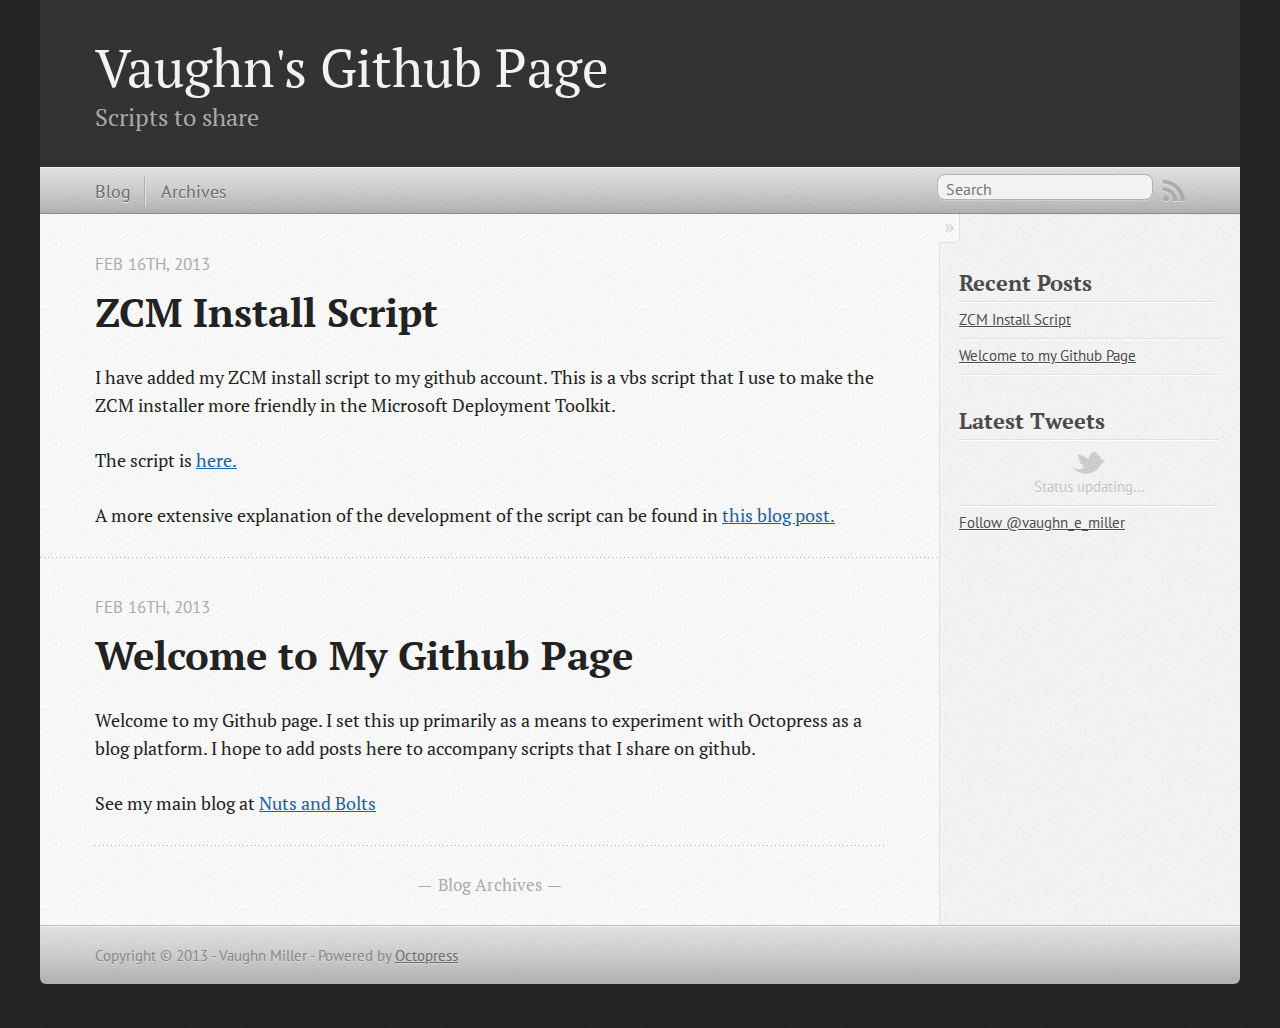
==== commit e05409b8: "Site updated at 2013-02-16 18:30:52 UTC" ====
--- a/index.html
+++ b/index.html
@@ -94,6 +94,8 @@
 
 
   <div class="entry-content"><p>I have added my ZCM install script to my github account.  This is a vbs script that I use to make the ZCM installer more friendly in the Microsoft Deployment Toolkit.</p>
+
+<p>The script is <a href="https://github.com/vmiller/InstallZCM/blob/master/install.vbs">here.</a></p>
 
 <p>A more extensive explanation of the development of the script can be found in <a href="http://www.vaughnemiller.com/2012/09/06/installing-novell-zcm-adaptive-agent-in-mdt-2012/">this blog post.</a></p>
 </div>
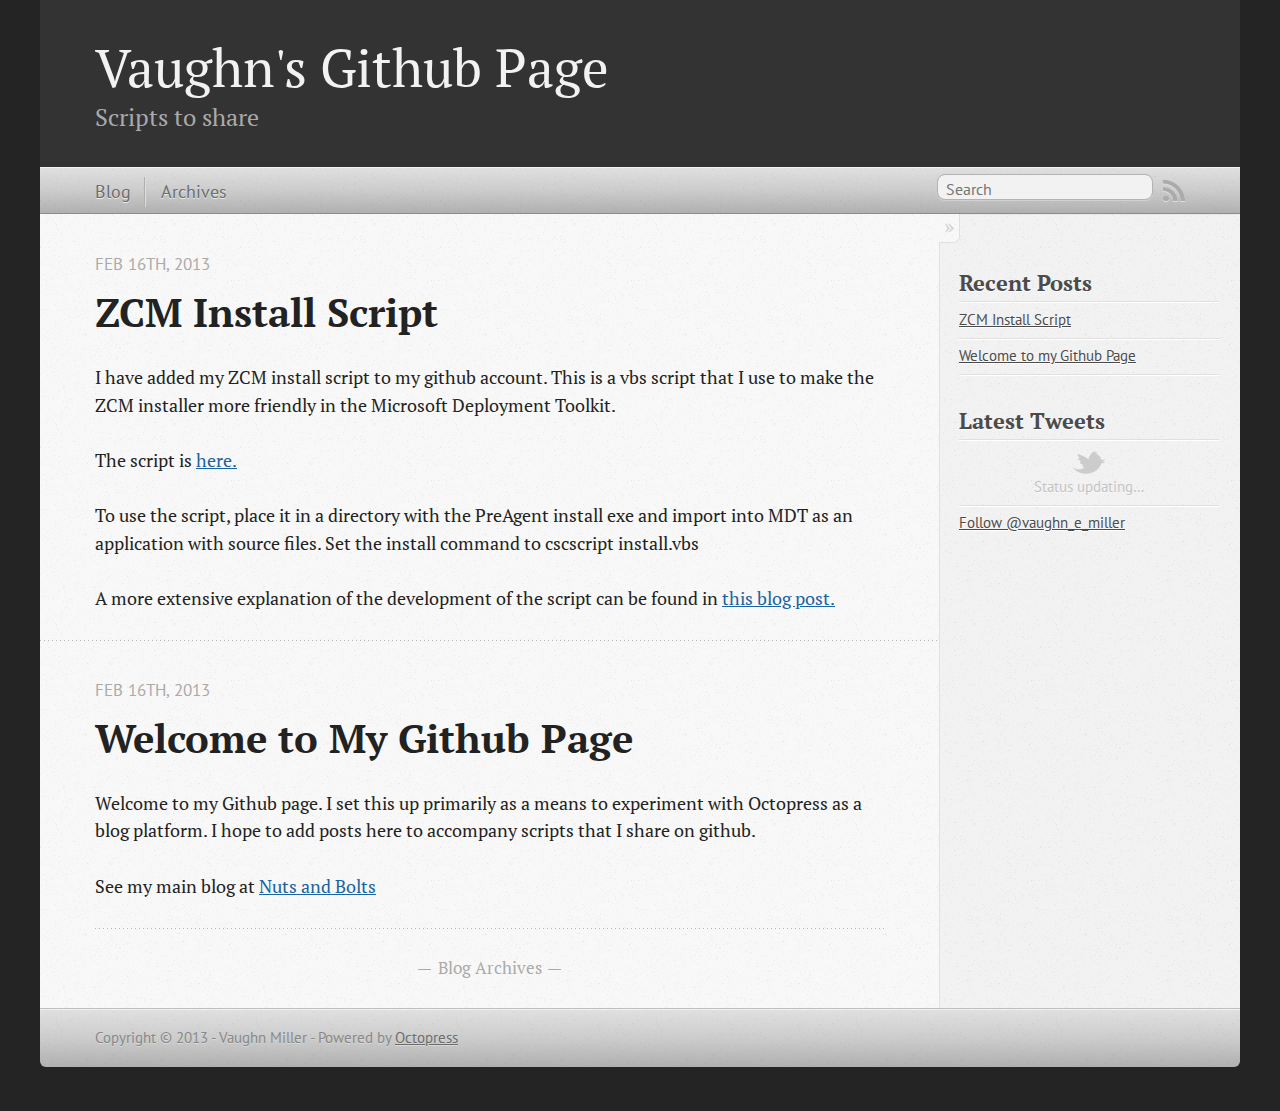
==== commit 505fbdee: "Site updated at 2013-02-17 20:23:34 UTC" ====
--- a/index.html
+++ b/index.html
@@ -96,6 +96,8 @@
   <div class="entry-content"><p>I have added my ZCM install script to my github account.  This is a vbs script that I use to make the ZCM installer more friendly in the Microsoft Deployment Toolkit.</p>
 
 <p>The script is <a href="https://github.com/vmiller/InstallZCM/blob/master/install.vbs">here.</a></p>
+
+<p>To use the script, place it in a directory with the PreAgent install exe and import into MDT as an application with source files.  Set the install command to cscscript install.vbs</p>
 
 <p>A more extensive explanation of the development of the script can be found in <a href="http://www.vaughnemiller.com/2012/09/06/installing-novell-zcm-adaptive-agent-in-mdt-2012/">this blog post.</a></p>
 </div>
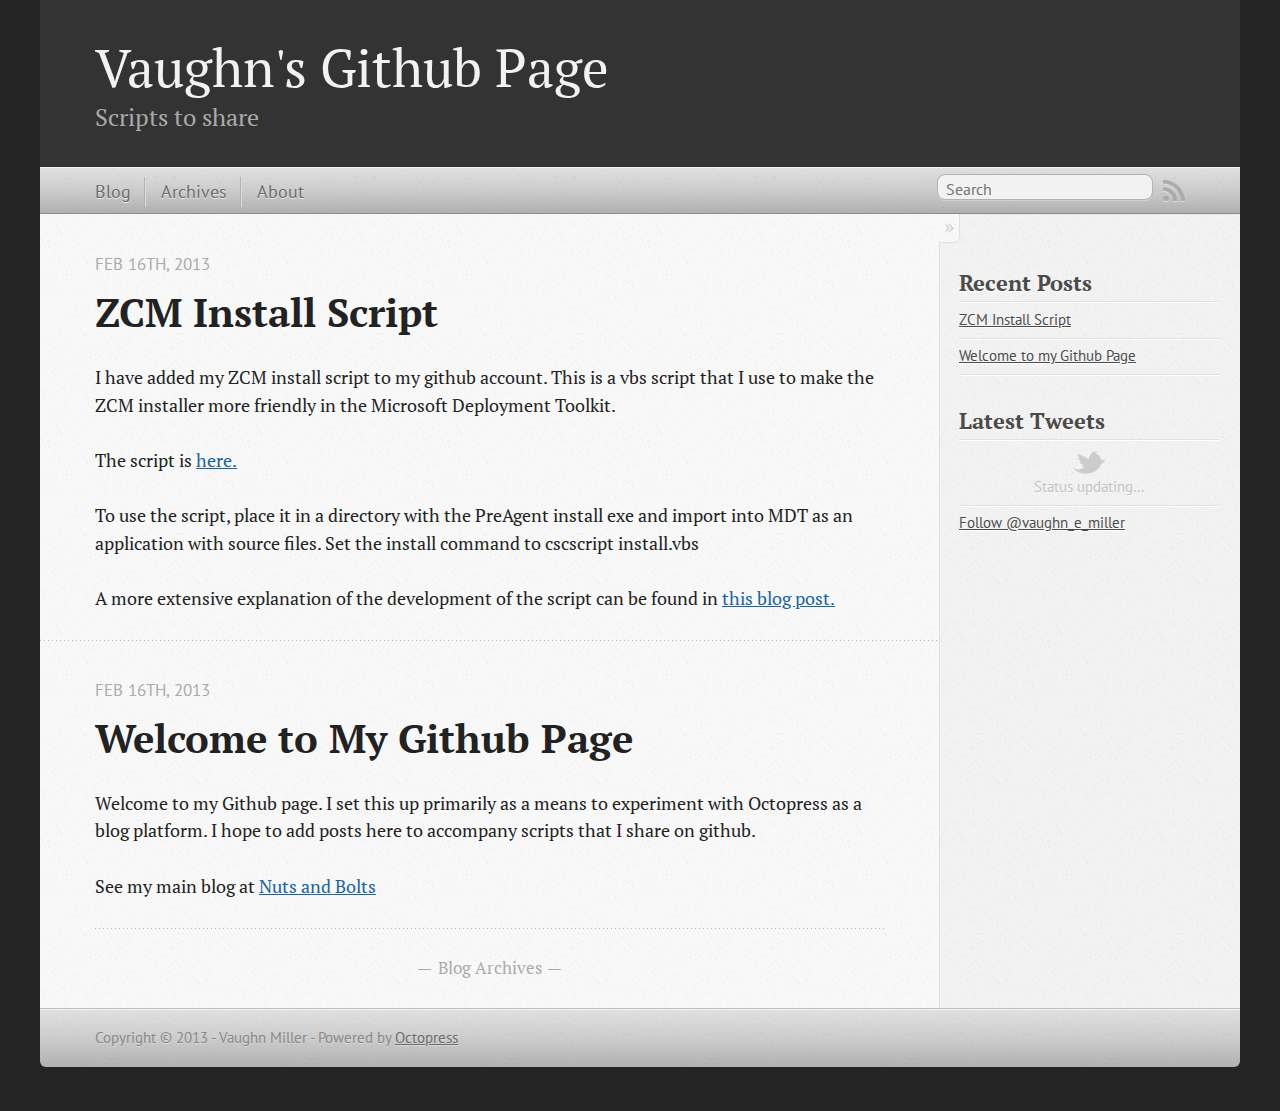
==== commit 983d1437: "Site updated at 2013-03-20 11:56:59 UTC" ====
--- a/index.html
+++ b/index.html
@@ -57,6 +57,7 @@
 <ul class="main-navigation">
   <li><a href="/">Blog</a></li>
   <li><a href="/blog/archives">Archives</a></li>
+  <li><a href="/about">About</a></li>
 </ul>
 
 </nav>
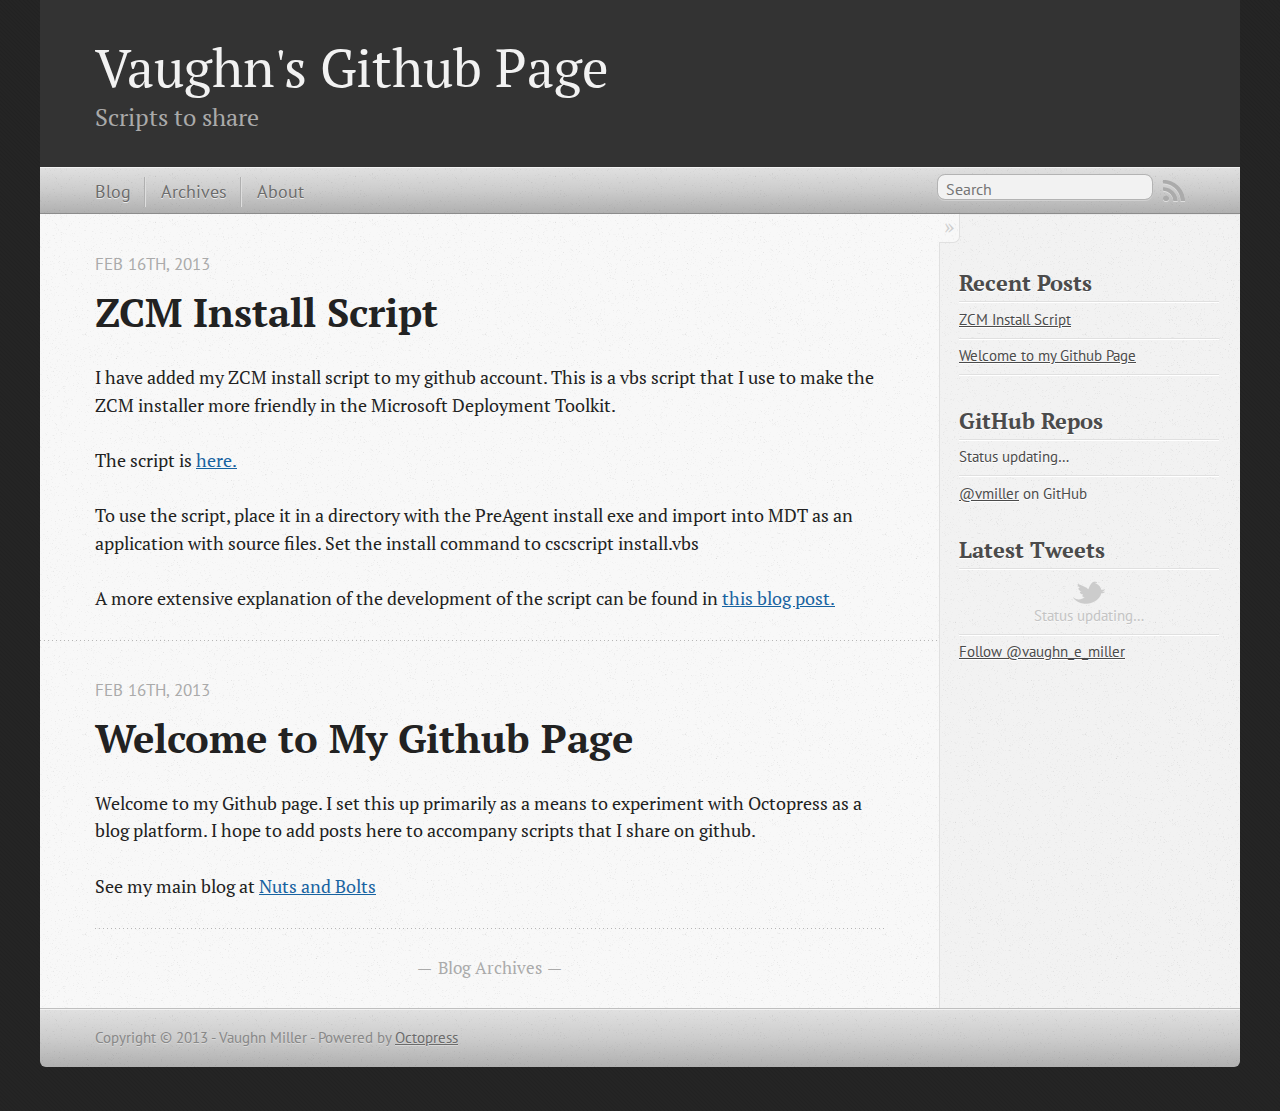
==== commit 5338ef44: "Site updated at 2013-04-02 19:07:13 UTC" ====
--- a/index.html
+++ b/index.html
@@ -167,6 +167,35 @@
       </li>
     
   </ul>
+</section>
+
+<section>
+  <h1>GitHub Repos</h1>
+  <ul id="gh_repos">
+    <li class="loading">Status updating&#8230;</li>
+  </ul>
+  
+  <a href="https://github.com/vmiller">@vmiller</a> on GitHub
+  
+  <script type="text/javascript">
+    $.domReady(function(){
+        if (!window.jXHR){
+            var jxhr = document.createElement('script');
+            jxhr.type = 'text/javascript';
+            jxhr.src = '/javascripts/libs/jXHR.js';
+            var s = document.getElementsByTagName('script')[0];
+            s.parentNode.insertBefore(jxhr, s);
+        }
+
+        github.showRepos({
+            user: 'vmiller',
+            count: 3,
+            skip_forks: true,
+            target: '#gh_repos'
+        });
+    });
+  </script>
+  <script src="/javascripts/github.js" type="text/javascript"> </script>
 </section>
 
 
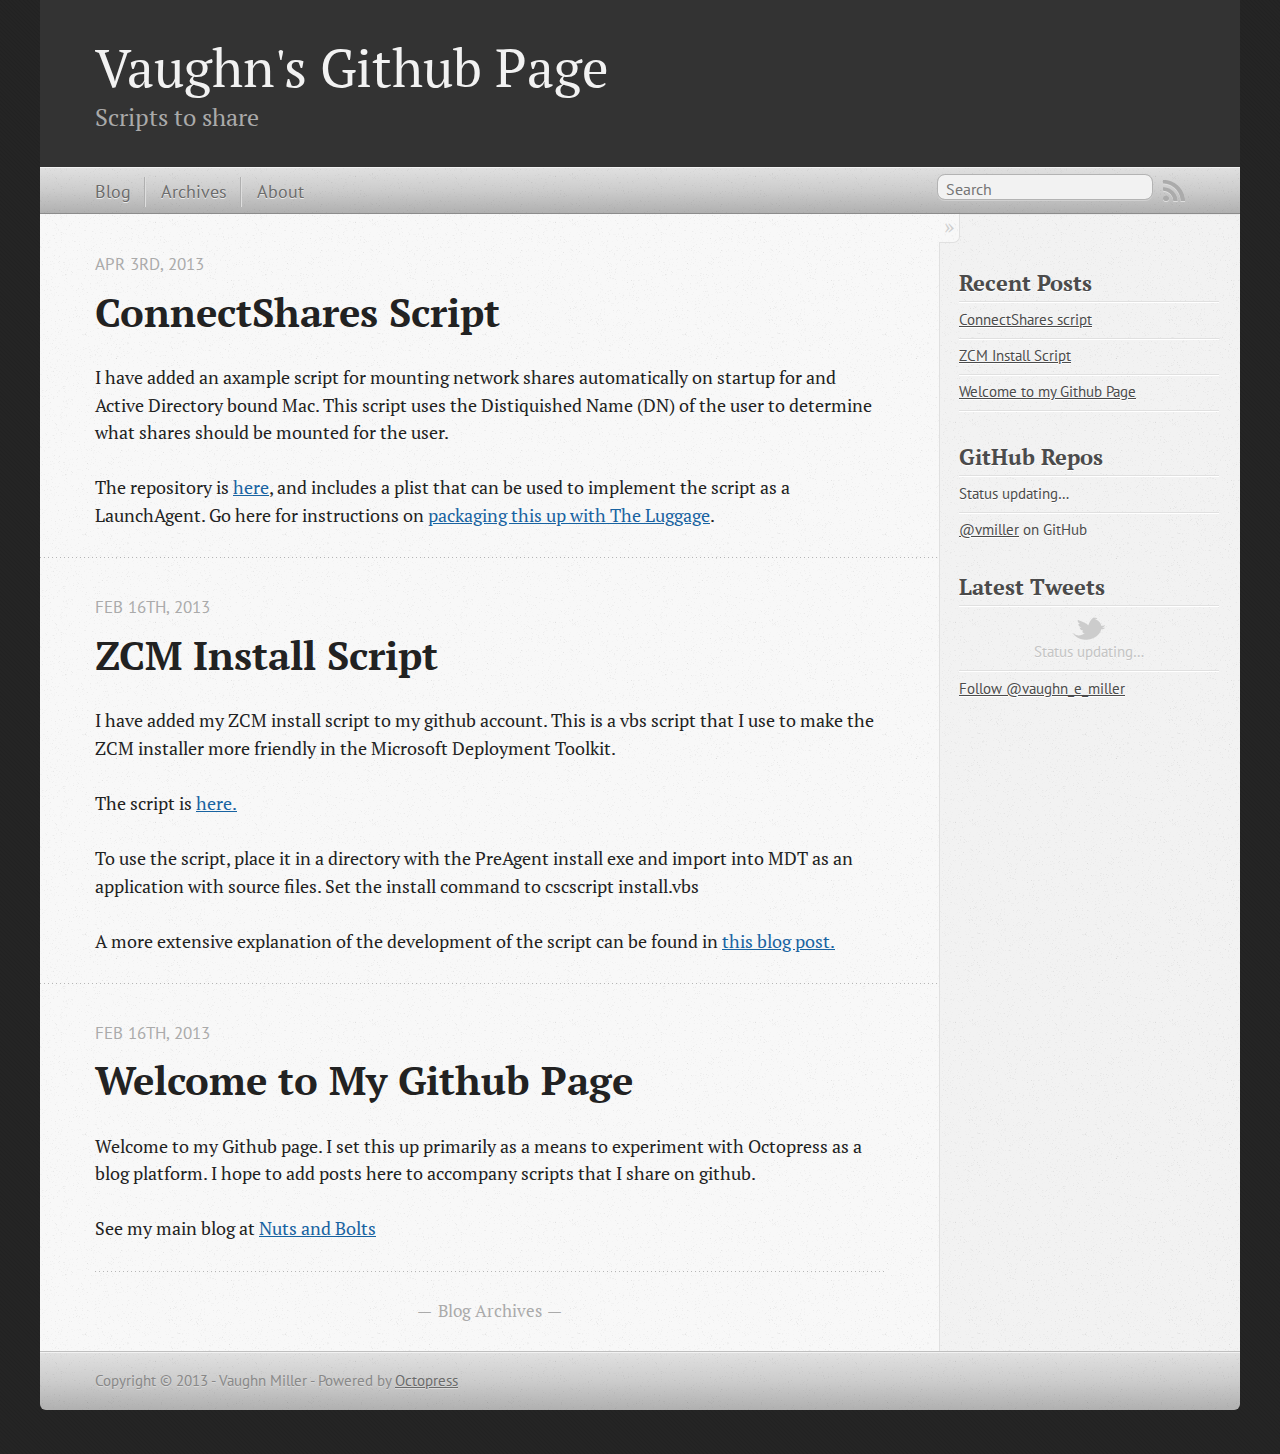
==== commit 05fd1feb: "Site updated at 2013-04-03 13:43:58 UTC" ====
--- a/index.html
+++ b/index.html
@@ -9,7 +9,7 @@
   <meta name="author" content="Vaughn Miller">
 
   
-  <meta name="description" content="I have added my ZCM install script to my github account. This is a vbs script that I use to make the ZCM installer more friendly in the Microsoft &hellip;">
+  <meta name="description" content="I have added an axample script for mounting network shares automatically on startup for and Active Directory bound Mac. This script uses the &hellip;">
   
 
   <!-- http://t.co/dKP3o1e -->
@@ -71,7 +71,7 @@
       
   <header>
     
-      <h1 class="entry-title"><a href="/blog/2013/02/16/zcm-install-script/">ZCM Install Script</a></h1>
+      <h1 class="entry-title"><a href="/blog/2013/04/03/connectshares-script/">ConnectShares Script</a></h1>
     
     
       <p class="meta">
@@ -87,20 +87,16 @@
   
 
 
-<time datetime="2013-02-16T13:21:00-05:00" pubdate data-updated="true">Feb 16<span>th</span>, 2013</time>
+<time datetime="2013-04-03T09:36:00-04:00" pubdate data-updated="true">Apr 3<span>rd</span>, 2013</time>
         
       </p>
     
   </header>
 
 
-  <div class="entry-content"><p>I have added my ZCM install script to my github account.  This is a vbs script that I use to make the ZCM installer more friendly in the Microsoft Deployment Toolkit.</p>
-
-<p>The script is <a href="https://github.com/vmiller/InstallZCM/blob/master/install.vbs">here.</a></p>
-
-<p>To use the script, place it in a directory with the PreAgent install exe and import into MDT as an application with source files.  Set the install command to cscscript install.vbs</p>
-
-<p>A more extensive explanation of the development of the script can be found in <a href="http://www.vaughnemiller.com/2012/09/06/installing-novell-zcm-adaptive-agent-in-mdt-2012/">this blog post.</a></p>
+  <div class="entry-content"><p>I have added an axample script for mounting network shares automatically on startup for and Active Directory bound Mac.  This script uses the Distiquished Name (DN) of the user to determine what shares should be mounted for the user.</p>
+
+<p>The repository is <a href="https://github.com/vmiller/ConnectShares">here</a>, and includes a plist that can be used to implement the script as a LaunchAgent.  Go here for instructions on <a href="http://www.vaughnemiller.com/2012/10/23/packaging-a-launchagent-script-with-the-luggage/">packaging this up with The Luggage</a>.</p>
 </div>
   
   
@@ -113,6 +109,48 @@
       
   <header>
     
+      <h1 class="entry-title"><a href="/blog/2013/02/16/zcm-install-script/">ZCM Install Script</a></h1>
+    
+    
+      <p class="meta">
+        
+
+
+
+
+
+
+
+
+  
+
+
+<time datetime="2013-02-16T13:21:00-05:00" pubdate data-updated="true">Feb 16<span>th</span>, 2013</time>
+        
+      </p>
+    
+  </header>
+
+
+  <div class="entry-content"><p>I have added my ZCM install script to my github account.  This is a vbs script that I use to make the ZCM installer more friendly in the Microsoft Deployment Toolkit.</p>
+
+<p>The script is <a href="https://github.com/vmiller/InstallZCM/blob/master/install.vbs">here.</a></p>
+
+<p>To use the script, place it in a directory with the PreAgent install exe and import into MDT as an application with source files.  Set the install command to cscscript install.vbs</p>
+
+<p>A more extensive explanation of the development of the script can be found in <a href="http://www.vaughnemiller.com/2012/09/06/installing-novell-zcm-adaptive-agent-in-mdt-2012/">this blog post.</a></p>
+</div>
+  
+  
+
+
+    </article>
+  
+  
+    <article>
+      
+  <header>
+    
       <h1 class="entry-title"><a href="/blog/2013/02/16/welcome-to-my-github-page/">Welcome to My Github Page</a></h1>
     
     
@@ -157,6 +195,10 @@
     <section>
   <h1>Recent Posts</h1>
   <ul id="recent_posts">
+    
+      <li class="post">
+        <a href="/blog/2013/04/03/connectshares-script/">ConnectShares script</a>
+      </li>
     
       <li class="post">
         <a href="/blog/2013/02/16/zcm-install-script/">ZCM Install Script</a>
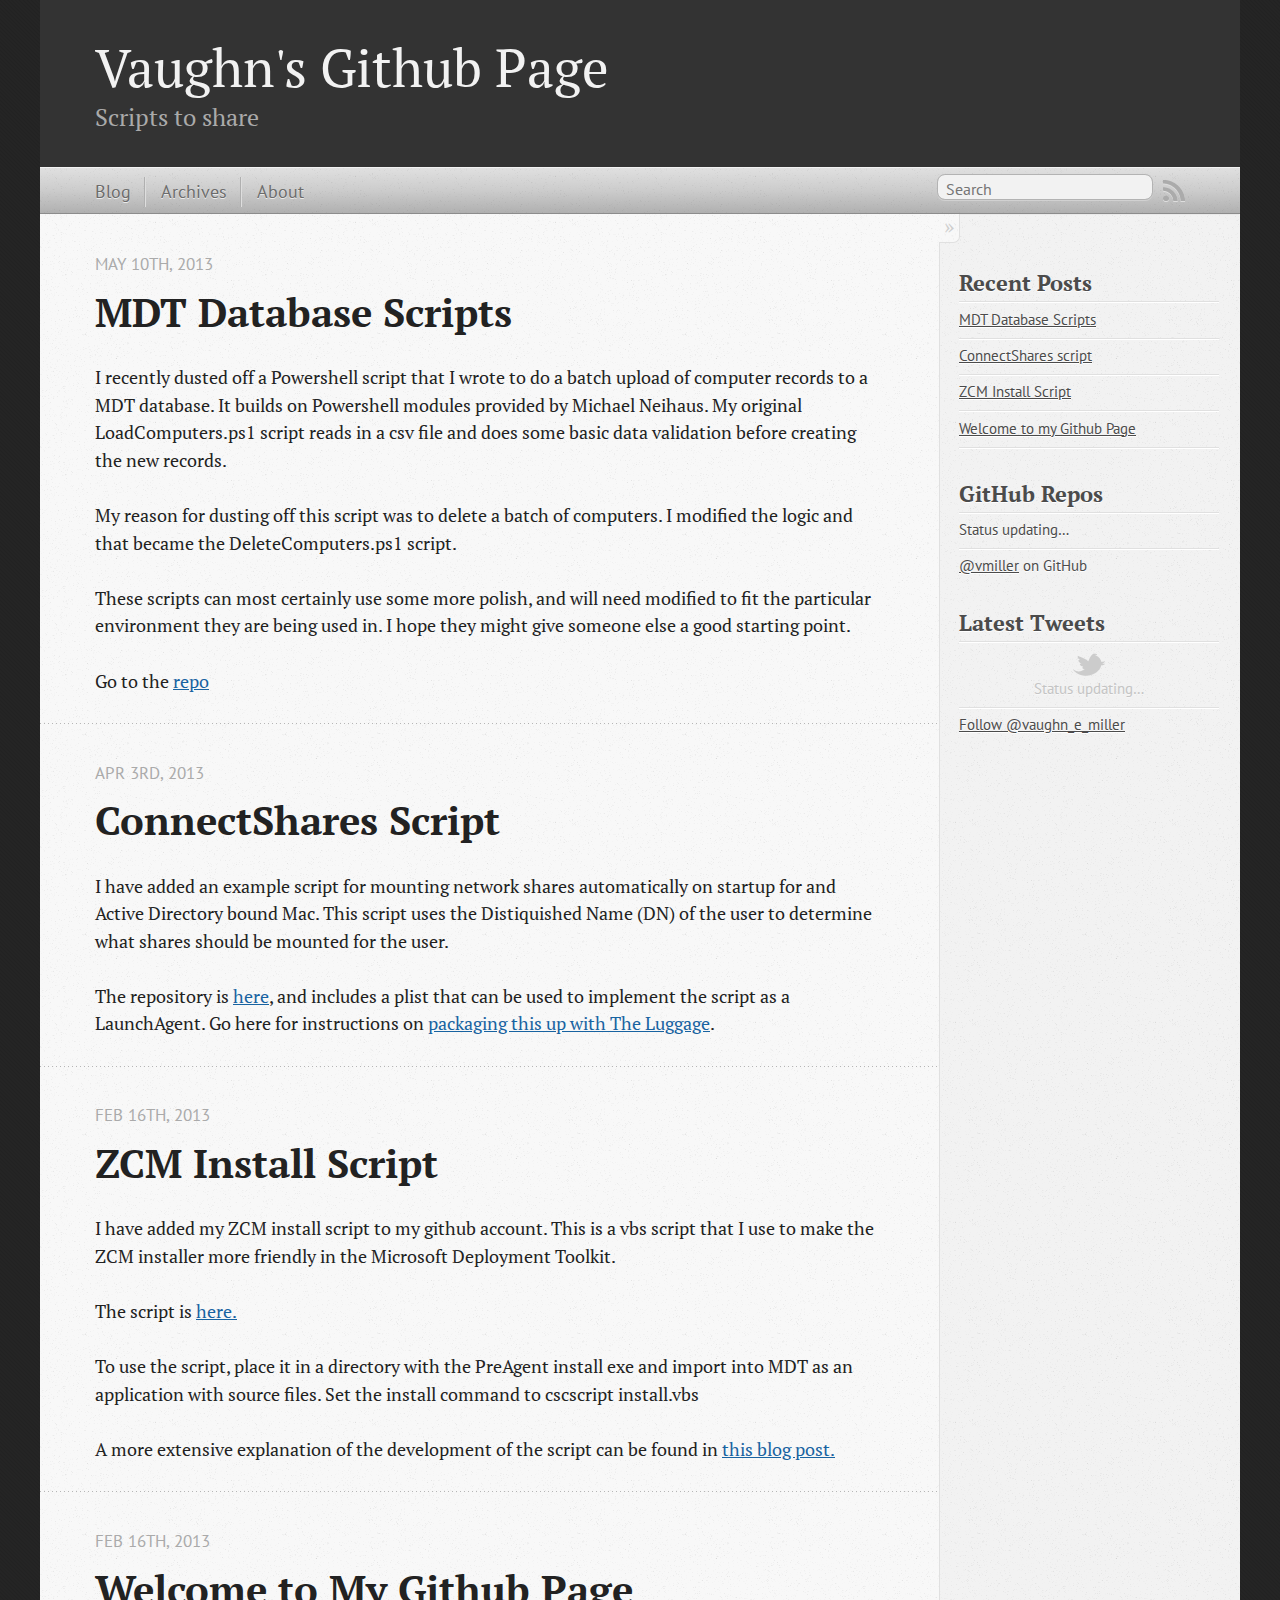
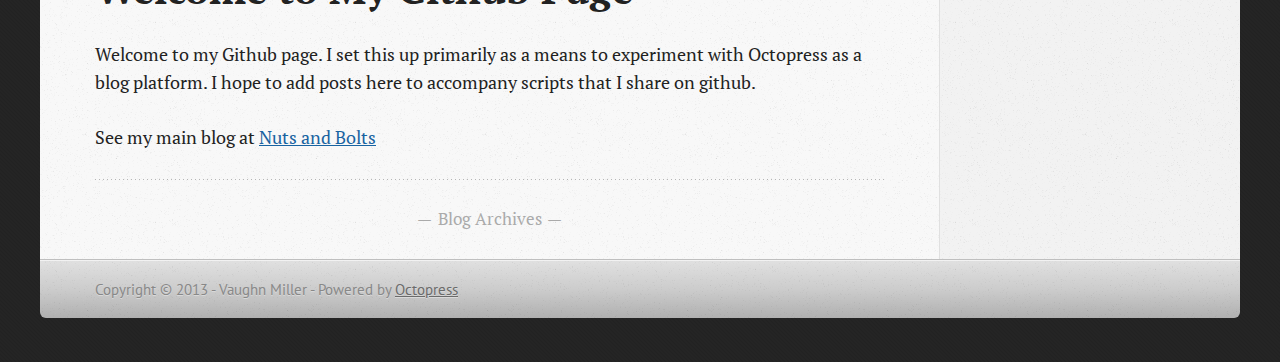
==== commit 6e1939e4: "Site updated at 2013-05-10 18:55:41 UTC" ====
--- a/index.html
+++ b/index.html
@@ -9,7 +9,7 @@
   <meta name="author" content="Vaughn Miller">
 
   
-  <meta name="description" content="I have added an axample script for mounting network shares automatically on startup for and Active Directory bound Mac. This script uses the &hellip;">
+  <meta name="description" content="I recently dusted off a Powershell script that I wrote to do a batch upload of computer records to a MDT database. It builds on Powershell modules &hellip;">
   
 
   <!-- http://t.co/dKP3o1e -->
@@ -71,7 +71,7 @@
       
   <header>
     
-      <h1 class="entry-title"><a href="/blog/2013/04/03/connectshares-script/">ConnectShares Script</a></h1>
+      <h1 class="entry-title"><a href="/blog/2013/05/10/mdt-database-scripts/">MDT Database Scripts</a></h1>
     
     
       <p class="meta">
@@ -87,16 +87,20 @@
   
 
 
-<time datetime="2013-04-03T09:36:00-04:00" pubdate data-updated="true">Apr 3<span>rd</span>, 2013</time>
+<time datetime="2013-05-10T14:46:00-04:00" pubdate data-updated="true">May 10<span>th</span>, 2013</time>
         
       </p>
     
   </header>
 
 
-  <div class="entry-content"><p>I have added an axample script for mounting network shares automatically on startup for and Active Directory bound Mac.  This script uses the Distiquished Name (DN) of the user to determine what shares should be mounted for the user.</p>
-
-<p>The repository is <a href="https://github.com/vmiller/ConnectShares">here</a>, and includes a plist that can be used to implement the script as a LaunchAgent.  Go here for instructions on <a href="http://www.vaughnemiller.com/2012/10/23/packaging-a-launchagent-script-with-the-luggage/">packaging this up with The Luggage</a>.</p>
+  <div class="entry-content"><p>I recently dusted off a Powershell script that I wrote to do a batch upload of computer records to a MDT database.  It builds on Powershell modules provided by Michael Neihaus.  My original LoadComputers.ps1 script reads in a csv file and does some basic data validation before creating the new records.</p>
+
+<p>My reason for dusting off this script was to delete a batch of computers.  I modified the logic and that became the DeleteComputers.ps1 script.</p>
+
+<p>These scripts can most certainly use some more polish, and will need modified to fit the particular environment they are being used in.  I hope they might give someone else a good starting point.</p>
+
+<p>Go to the <a href="https://github.com/vmiller/MDT-Database-script">repo</a></p>
 </div>
   
   
@@ -109,7 +113,7 @@
       
   <header>
     
-      <h1 class="entry-title"><a href="/blog/2013/02/16/zcm-install-script/">ZCM Install Script</a></h1>
+      <h1 class="entry-title"><a href="/blog/2013/04/03/connectshares-script/">ConnectShares Script</a></h1>
     
     
       <p class="meta">
@@ -125,20 +129,16 @@
   
 
 
-<time datetime="2013-02-16T13:21:00-05:00" pubdate data-updated="true">Feb 16<span>th</span>, 2013</time>
+<time datetime="2013-04-03T09:36:00-04:00" pubdate data-updated="true">Apr 3<span>rd</span>, 2013</time>
         
       </p>
     
   </header>
 
 
-  <div class="entry-content"><p>I have added my ZCM install script to my github account.  This is a vbs script that I use to make the ZCM installer more friendly in the Microsoft Deployment Toolkit.</p>
-
-<p>The script is <a href="https://github.com/vmiller/InstallZCM/blob/master/install.vbs">here.</a></p>
-
-<p>To use the script, place it in a directory with the PreAgent install exe and import into MDT as an application with source files.  Set the install command to cscscript install.vbs</p>
-
-<p>A more extensive explanation of the development of the script can be found in <a href="http://www.vaughnemiller.com/2012/09/06/installing-novell-zcm-adaptive-agent-in-mdt-2012/">this blog post.</a></p>
+  <div class="entry-content"><p>I have added an example script for mounting network shares automatically on startup for and Active Directory bound Mac.  This script uses the Distiquished Name (DN) of the user to determine what shares should be mounted for the user.</p>
+
+<p>The repository is <a href="https://github.com/vmiller/ConnectShares">here</a>, and includes a plist that can be used to implement the script as a LaunchAgent.  Go here for instructions on <a href="http://www.vaughnemiller.com/2012/10/23/packaging-a-launchagent-script-with-the-luggage/">packaging this up with The Luggage</a>.</p>
 </div>
   
   
@@ -151,6 +151,48 @@
       
   <header>
     
+      <h1 class="entry-title"><a href="/blog/2013/02/16/zcm-install-script/">ZCM Install Script</a></h1>
+    
+    
+      <p class="meta">
+        
+
+
+
+
+
+
+
+
+  
+
+
+<time datetime="2013-02-16T13:21:00-05:00" pubdate data-updated="true">Feb 16<span>th</span>, 2013</time>
+        
+      </p>
+    
+  </header>
+
+
+  <div class="entry-content"><p>I have added my ZCM install script to my github account.  This is a vbs script that I use to make the ZCM installer more friendly in the Microsoft Deployment Toolkit.</p>
+
+<p>The script is <a href="https://github.com/vmiller/InstallZCM/blob/master/install.vbs">here.</a></p>
+
+<p>To use the script, place it in a directory with the PreAgent install exe and import into MDT as an application with source files.  Set the install command to cscscript install.vbs</p>
+
+<p>A more extensive explanation of the development of the script can be found in <a href="http://www.vaughnemiller.com/2012/09/06/installing-novell-zcm-adaptive-agent-in-mdt-2012/">this blog post.</a></p>
+</div>
+  
+  
+
+
+    </article>
+  
+  
+    <article>
+      
+  <header>
+    
       <h1 class="entry-title"><a href="/blog/2013/02/16/welcome-to-my-github-page/">Welcome to My Github Page</a></h1>
     
     
@@ -195,6 +237,10 @@
     <section>
   <h1>Recent Posts</h1>
   <ul id="recent_posts">
+    
+      <li class="post">
+        <a href="/blog/2013/05/10/mdt-database-scripts/">MDT Database Scripts</a>
+      </li>
     
       <li class="post">
         <a href="/blog/2013/04/03/connectshares-script/">ConnectShares script</a>
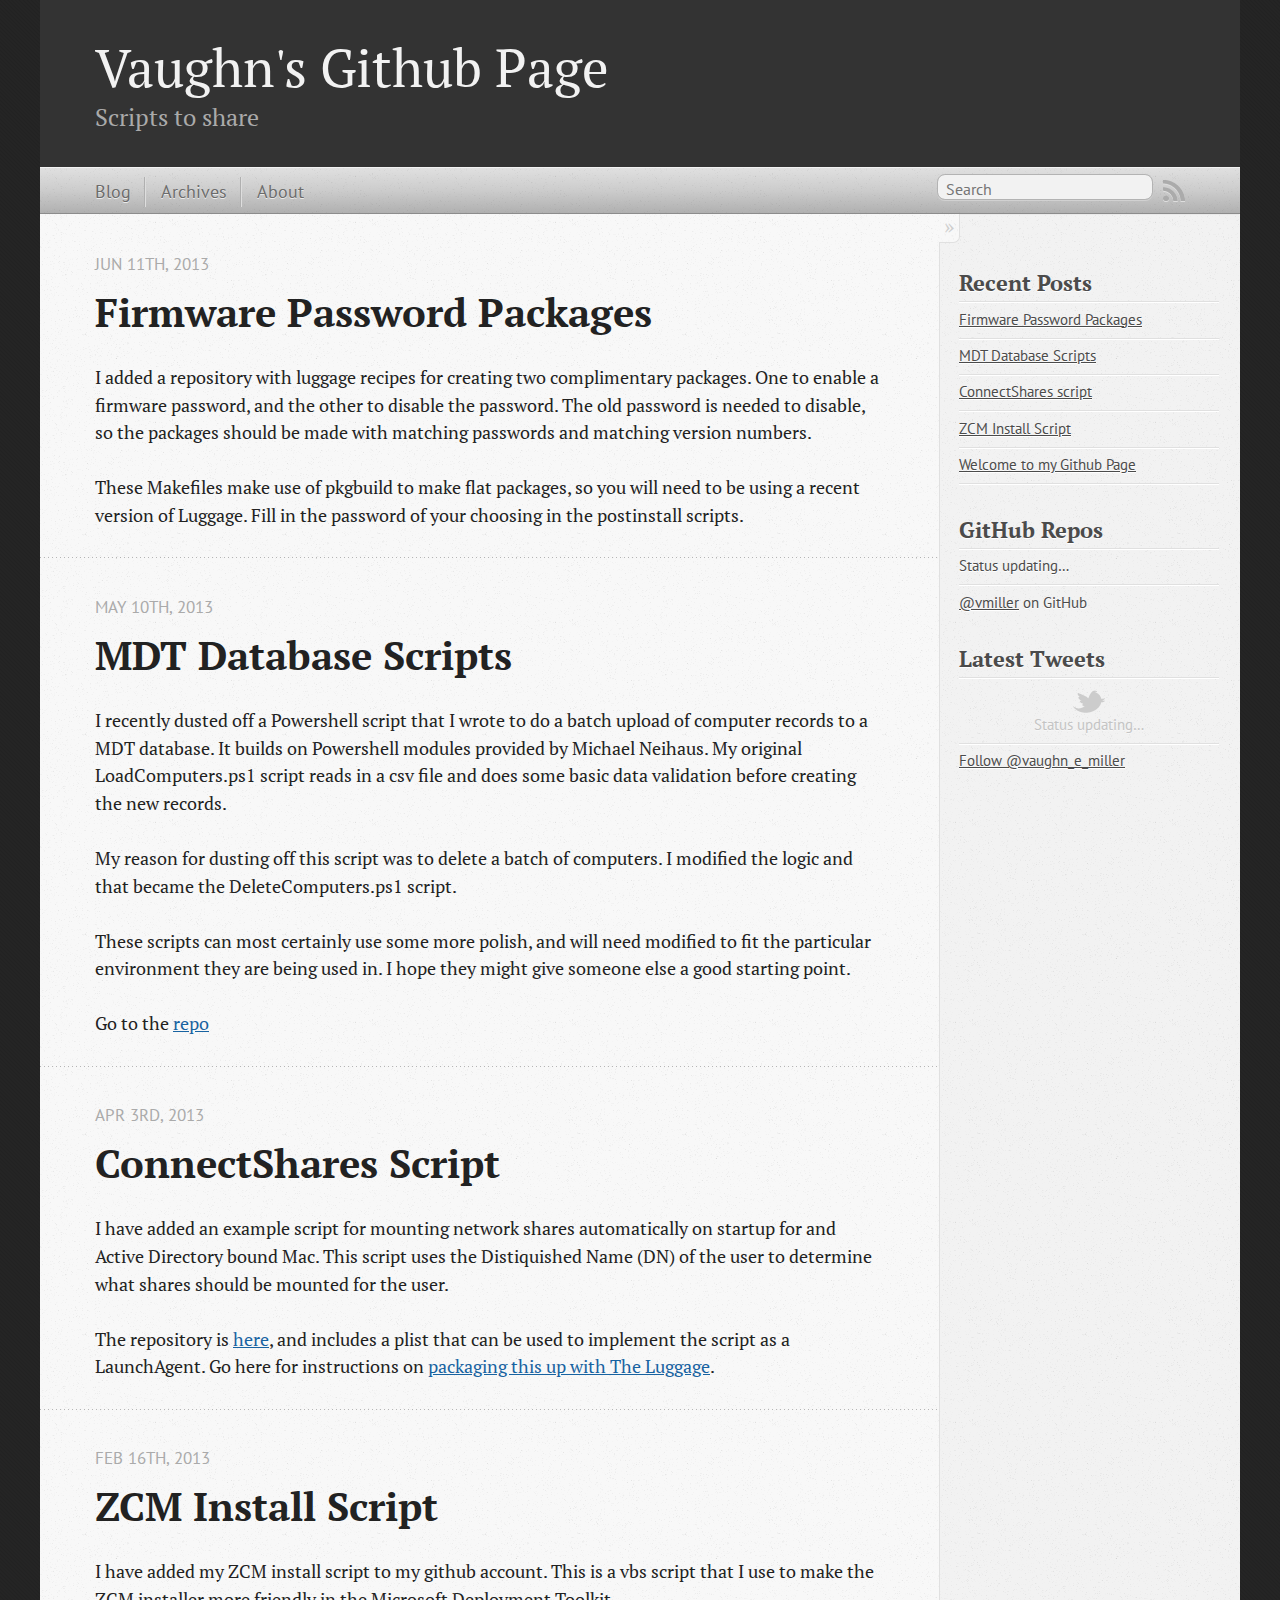
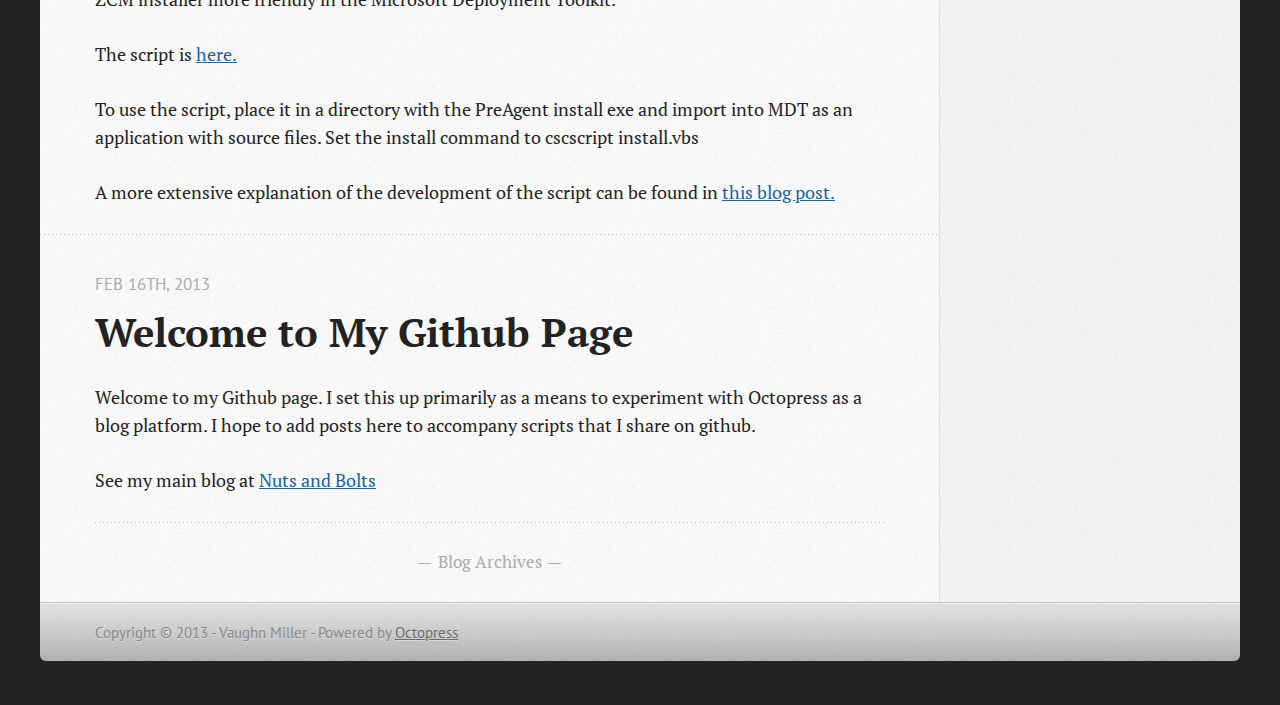
==== commit 06658370: "Site updated at 2013-06-12 00:44:19 UTC" ====
--- a/index.html
+++ b/index.html
@@ -9,7 +9,7 @@
   <meta name="author" content="Vaughn Miller">
 
   
-  <meta name="description" content="I recently dusted off a Powershell script that I wrote to do a batch upload of computer records to a MDT database. It builds on Powershell modules &hellip;">
+  <meta name="description" content="I added a repository with luggage recipes for creating two complimentary packages. One to enable a firmware password, and the other to disable the &hellip;">
   
 
   <!-- http://t.co/dKP3o1e -->
@@ -71,6 +71,44 @@
       
   <header>
     
+      <h1 class="entry-title"><a href="/blog/2013/06/11/firmware-password-packages/">Firmware Password Packages</a></h1>
+    
+    
+      <p class="meta">
+        
+
+
+
+
+
+
+
+
+  
+
+
+<time datetime="2013-06-11T20:35:00-04:00" pubdate data-updated="true">Jun 11<span>th</span>, 2013</time>
+        
+      </p>
+    
+  </header>
+
+
+  <div class="entry-content"><p>I added a repository with luggage recipes for creating two complimentary packages.  One to enable a firmware password, and the other to disable the password.  The old password is needed to disable, so the packages should be made with matching passwords and matching version numbers.</p>
+
+<p>These Makefiles make use of pkgbuild to make flat packages, so you will need to be using a recent version of Luggage.  Fill in the password of your choosing in the postinstall scripts.</p>
+</div>
+  
+  
+
+
+    </article>
+  
+  
+    <article>
+      
+  <header>
+    
       <h1 class="entry-title"><a href="/blog/2013/05/10/mdt-database-scripts/">MDT Database Scripts</a></h1>
     
     
@@ -237,6 +275,10 @@
     <section>
   <h1>Recent Posts</h1>
   <ul id="recent_posts">
+    
+      <li class="post">
+        <a href="/blog/2013/06/11/firmware-password-packages/">Firmware Password Packages</a>
+      </li>
     
       <li class="post">
         <a href="/blog/2013/05/10/mdt-database-scripts/">MDT Database Scripts</a>
